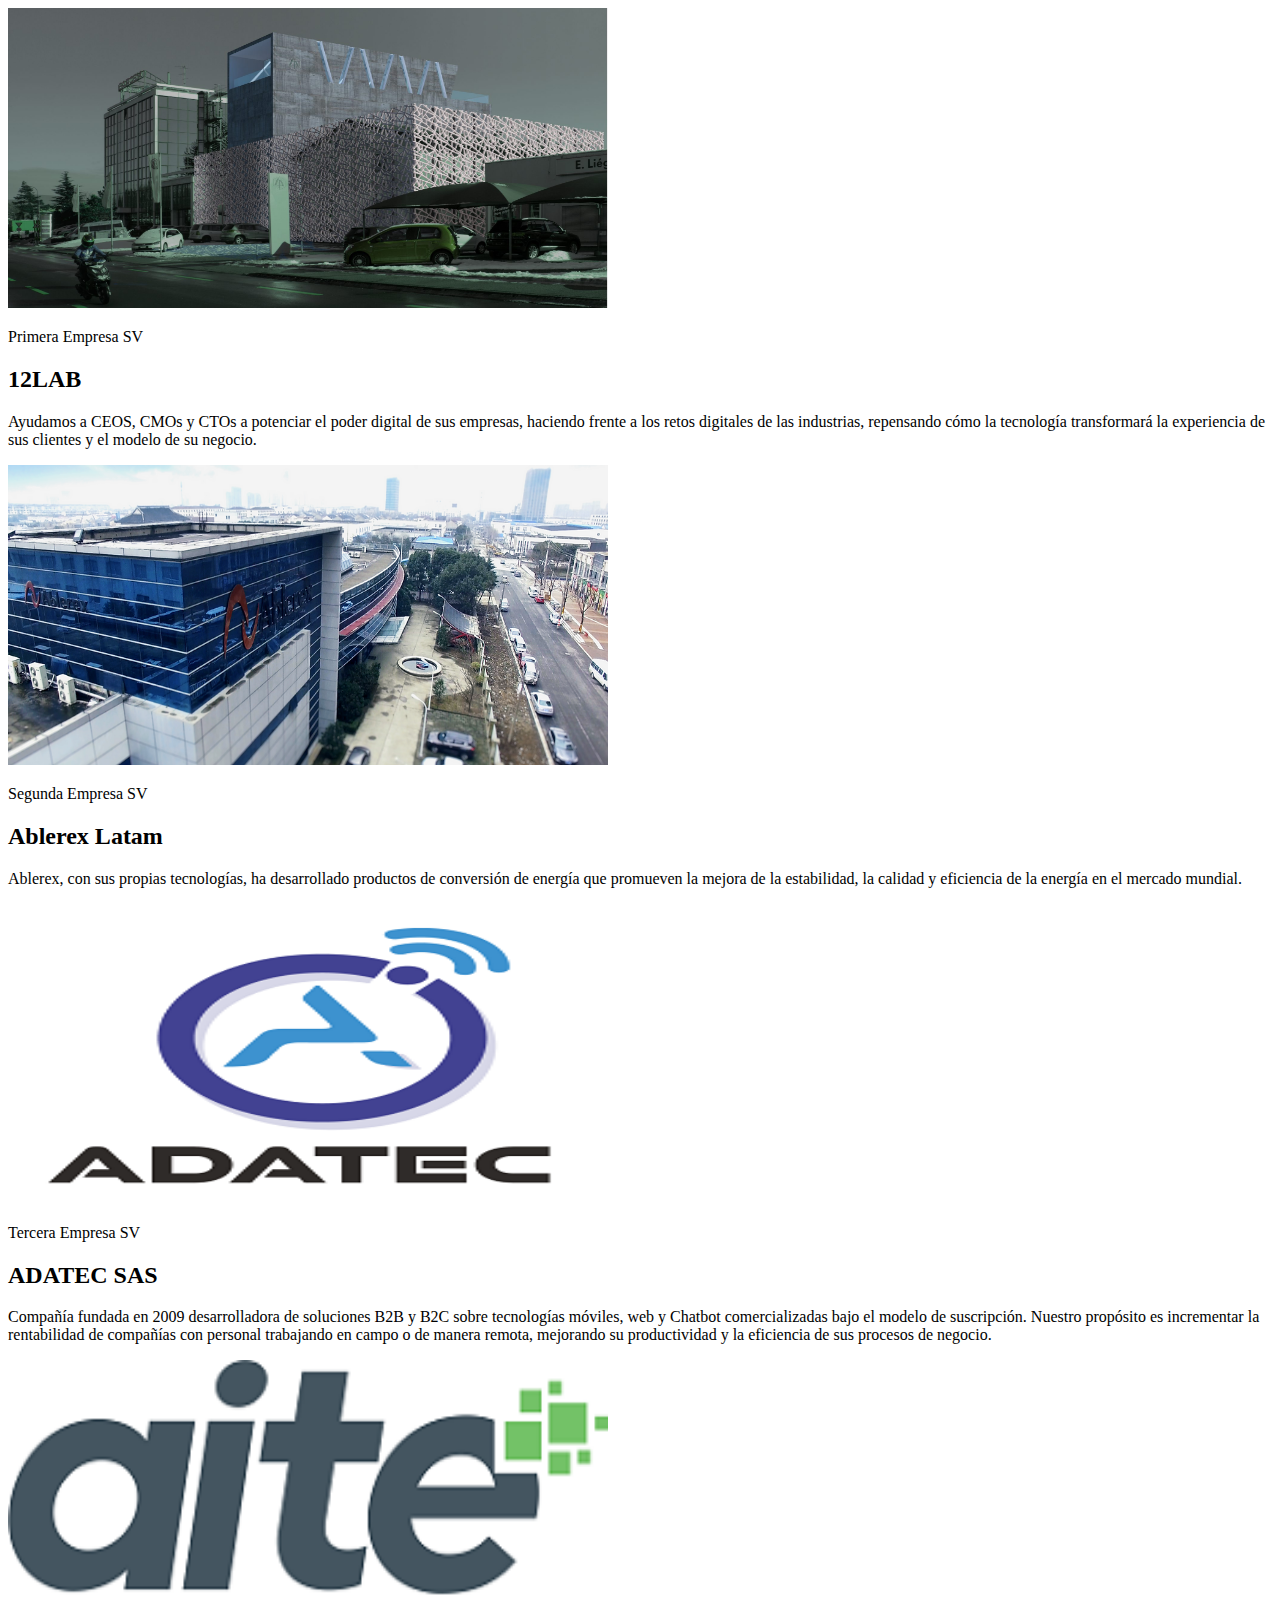
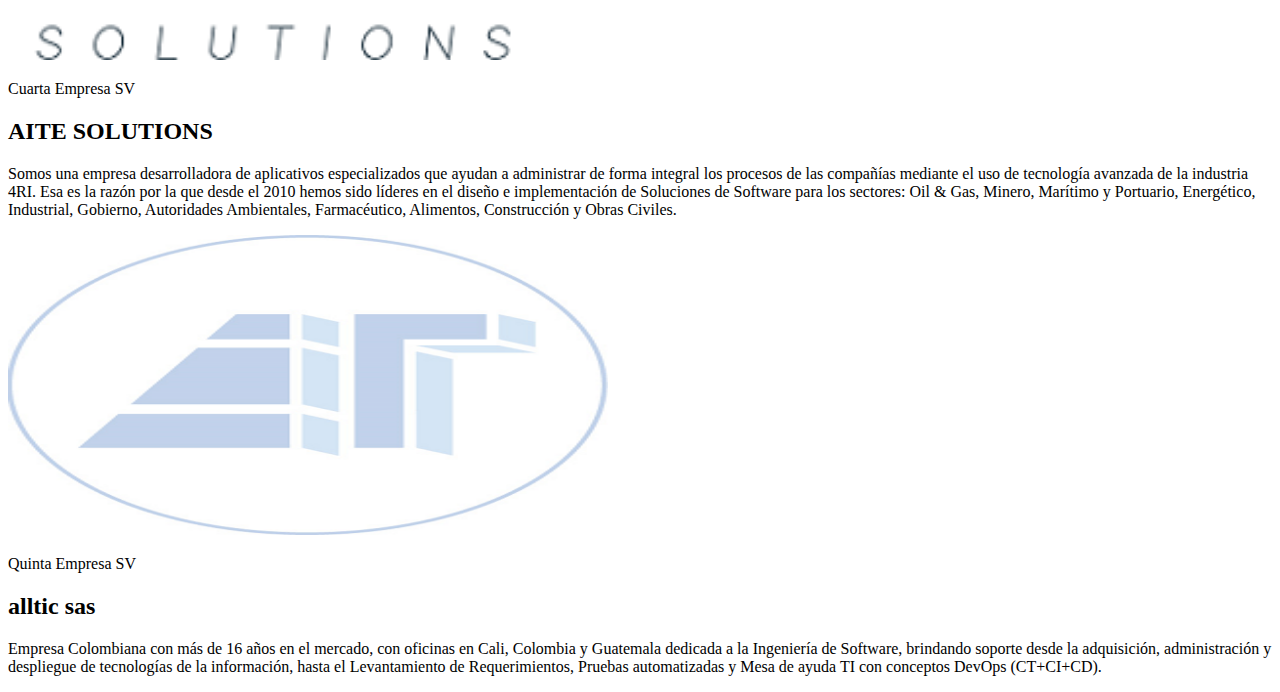
==== empresarInter.html @ 1bcc4e45 "Agregue codigo" ====
<!DOCTYPE html>
<html lang="en">
<head>
    <meta charset="UTF-8">
    <meta name="viewport" content="width=device-width, initial-scale=1.0">
    <title>Empresas Inter</title>
</head>
<body>
    <section id="one" class="wrapper style2"><div class="inner">
        <div class="grid-style">

    <div>
        <div class="box">
            <div class="image fit">
                <img src="img/12lab.jpg" alt="" width="600" height="300"></div>
            <div class="content">
                <header class="align-center"><p>Primera Empresa SV</p>
                    <h2>12LAB</h2>

                </header><p> 
                    Ayudamos a CEOS, CMOs y CTOs a potenciar el poder digital de sus empresas, haciendo frente a los retos digitales de las industrias, repensando cómo la tecnología transformará la experiencia de sus clientes y el modelo de su negocio.</p>
                <footer class="align-center">
                </footer></div>
        </div>
    </div>

    <div>
        <div class="box">
            <div class="image fit">
                <img src="img/ablerex.webp" alt="" width="600" height="300"></div>
            <div class="content">
                <header class="align-center"><p>Segunda Empresa SV</p>
                    <h2>Ablerex Latam</h2>
                </header><p> 
                    Ablerex, con sus propias tecnologías, ha desarrollado productos de conversión de energía que promueven la mejora de la estabilidad, la calidad y eficiencia de la energía en el mercado mundial.</p>
                <footer class="align-center">
                </footer></div>
        </div>
    </div>

    <div>
        <div class="box">
            <div class="image fit">
                <img src="img/adatec.png" alt="" width="600" height="300"></div>
            <div class="content">
                <header class="align-center"><p>Tercera Empresa SV</p>
                    <h2>ADATEC SAS</h2>
                </header><p> 
                    Compañía fundada en 2009 desarrolladora de soluciones B2B y B2C sobre tecnologías móviles, web y Chatbot comercializadas bajo el modelo de suscripción. Nuestro propósito es incrementar la rentabilidad de compañías con personal trabajando en campo o de manera remota, mejorando su productividad y la eficiencia de sus procesos de negocio.</p>
                <footer class="align-center">
                </footer></div>
        </div>
    </div>

    <div>
        <div class="box">
            <div class="image fit">
                <img src="img/aite.png" alt="" width="600" height="300"></div>
            <div class="content">
                <header class="align-center"><p>Cuarta Empresa SV</p>
                    <h2>AITE SOLUTIONS</h2>
                </header><p> 
                    Somos una empresa desarrolladora de aplicativos especializados que ayudan a administrar de forma integral los procesos de las compañías mediante el uso de tecnología avanzada de la industria 4RI. Esa es la razón por la que desde el 2010 hemos sido líderes en el diseño e implementación de Soluciones de Software para los sectores: Oil & Gas, Minero, Marítimo y Portuario, Energético, Industrial, Gobierno, Autoridades Ambientales, Farmacéutico, Alimentos, Construcción y Obras Civiles.</p>
                <footer class="align-center">
                </footer></div>
        </div>
    </div>

    <div>
        <div class="box">
            <div class="image fit">
                <img src="img/alltic.png" alt="" width="600" height="300"></div>
            <div class="content">
                <header class="align-center"><p>Quinta Empresa SV</p>
                    <h2>alltic sas</h2>
                </header><p> 
                    Empresa Colombiana con más de 16 años en el mercado, con oficinas en Cali, Colombia y Guatemala dedicada a la Ingeniería de Software, brindando soporte desde la adquisición, administración y despliegue de tecnologías de la información, hasta el Levantamiento de Requerimientos, Pruebas automatizadas y Mesa de ayuda TI con conceptos DevOps (CT+CI+CD).</p>
                <footer class="align-center">
                </footer></div>
        </div>
    </div>
</body>
</html>
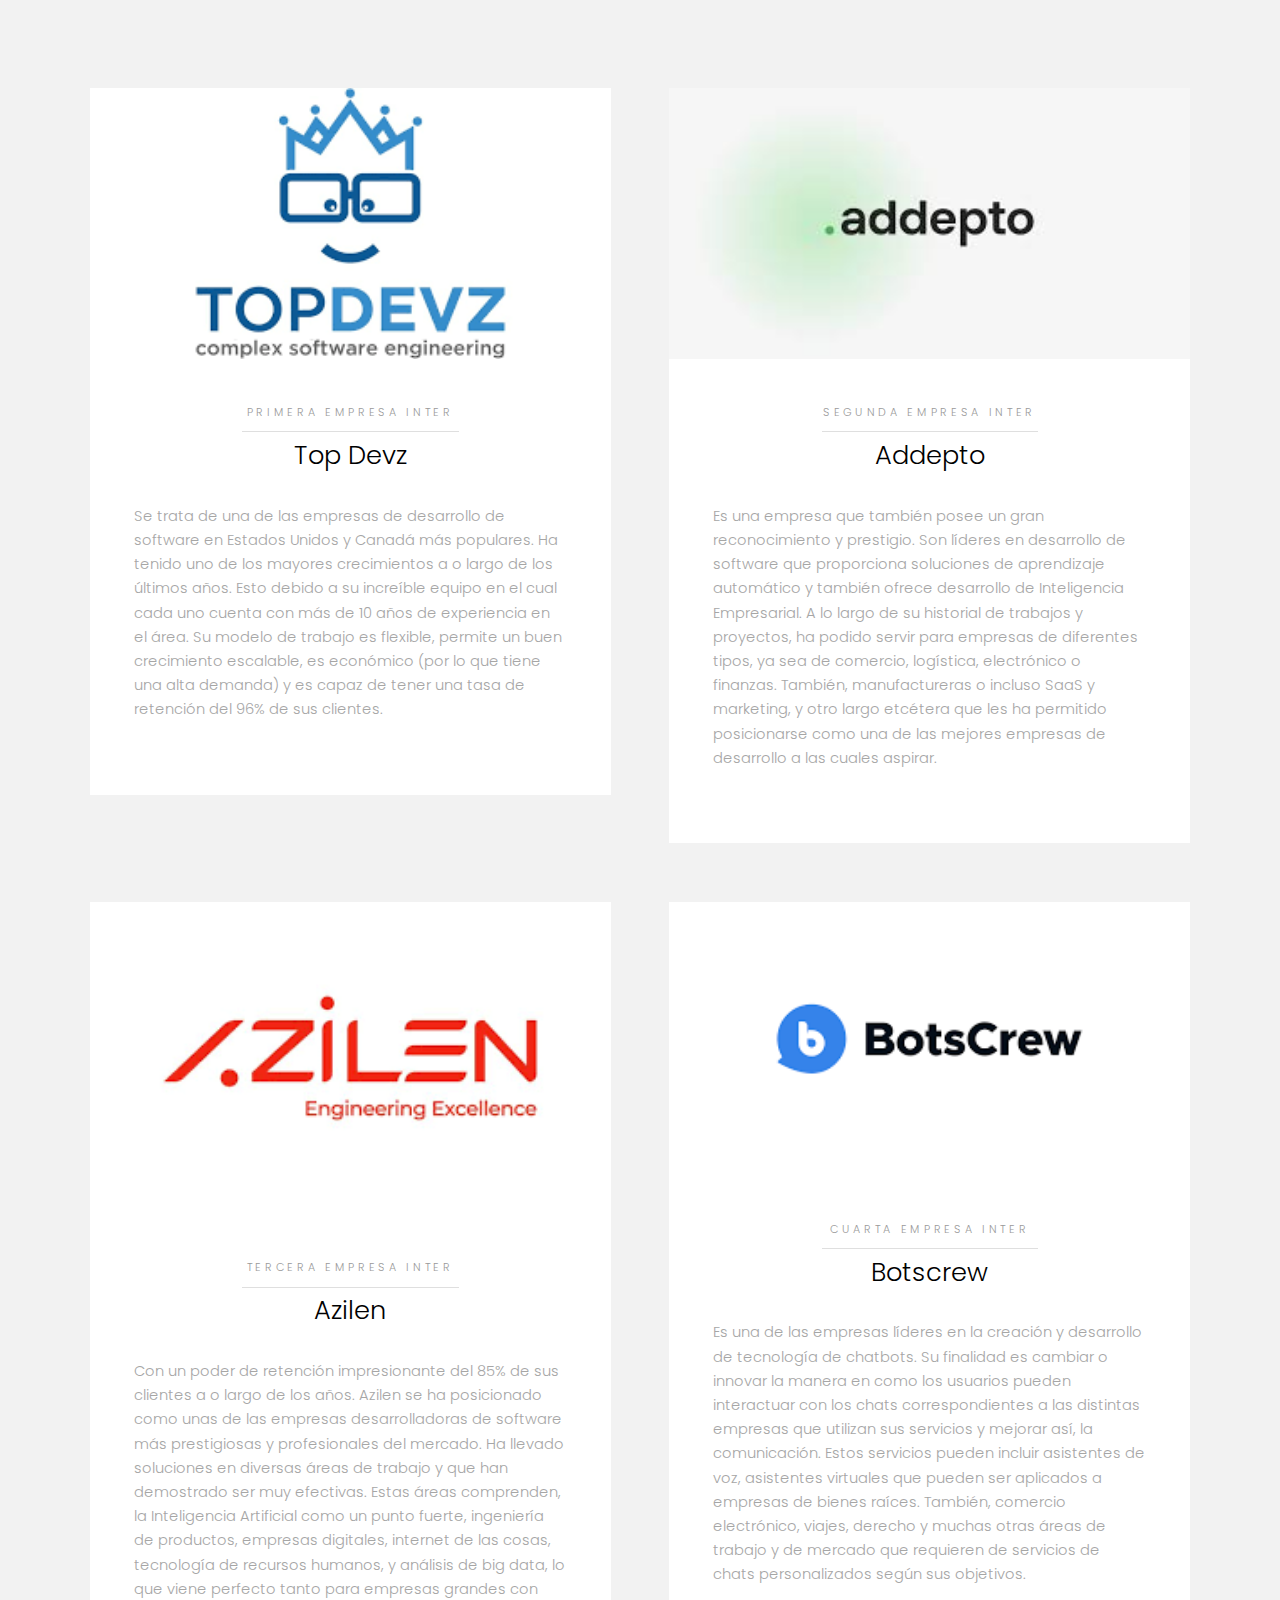
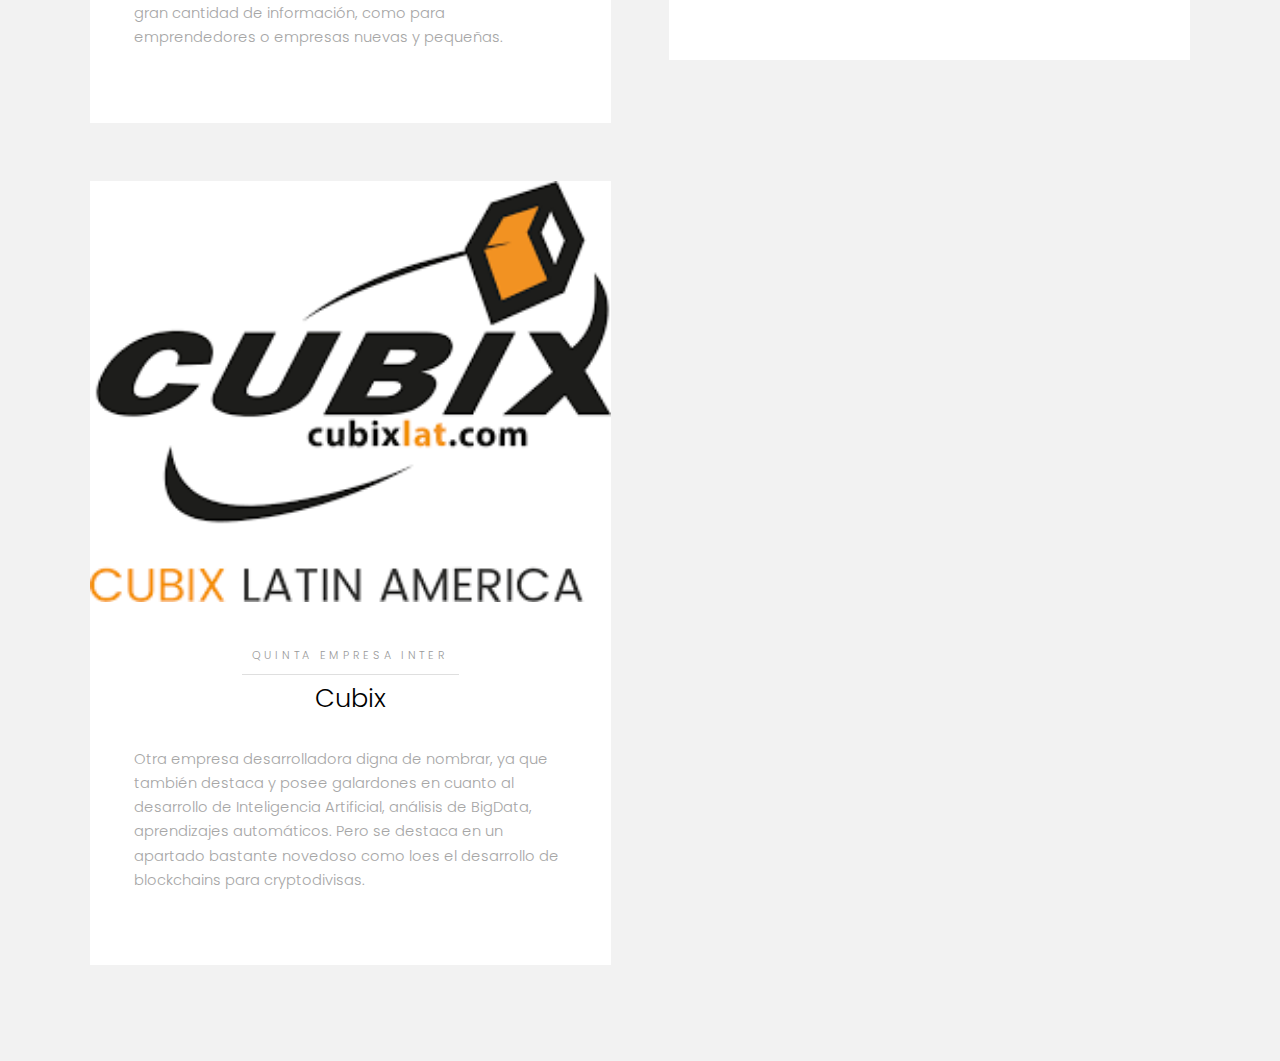
==== commit 54430194: "Agregue codigo Inter" ====
--- a/empresarInter.html
+++ b/empresarInter.html
@@ -4,6 +4,7 @@
     <meta charset="UTF-8">
     <meta name="viewport" content="width=device-width, initial-scale=1.0">
     <title>Empresas Inter</title>
+    <link rel="stylesheet" href="style.css">
 </head>
 <body>
     <section id="one" class="wrapper style2"><div class="inner">
@@ -12,13 +13,15 @@
     <div>
         <div class="box">
             <div class="image fit">
-                <img src="img/12lab.jpg" alt="" width="600" height="300"></div>
+                <img src="img/top.png" alt="" width="600" height="300"></div>
             <div class="content">
-                <header class="align-center"><p>Primera Empresa SV</p>
-                    <h2>12LAB</h2>
+                <header class="align-center"><p>Primera Empresa Inter</p>
+                    <h2>Top Devz</h2>
 
                 </header><p> 
-                    Ayudamos a CEOS, CMOs y CTOs a potenciar el poder digital de sus empresas, haciendo frente a los retos digitales de las industrias, repensando cómo la tecnología transformará la experiencia de sus clientes y el modelo de su negocio.</p>
+                    Se trata de una de las empresas de desarrollo de software en Estados Unidos y Canadá más populares. Ha tenido uno de los mayores crecimientos a o largo de los últimos años. Esto debido a su increíble equipo en el cual cada uno cuenta con más de 10 años de experiencia en el área.
+
+                    Su modelo de trabajo es flexible, permite un buen crecimiento escalable, es económico (por lo que tiene una alta demanda) y es capaz de tener una tasa de retención del 96% de sus clientes.</p>
                 <footer class="align-center">
                 </footer></div>
         </div>
@@ -27,12 +30,14 @@
     <div>
         <div class="box">
             <div class="image fit">
-                <img src="img/ablerex.webp" alt="" width="600" height="300"></div>
+                <img src="img/addepto.jfif" alt="" width="600" height="300"></div>
             <div class="content">
-                <header class="align-center"><p>Segunda Empresa SV</p>
-                    <h2>Ablerex Latam</h2>
+                <header class="align-center"><p>Segunda Empresa Inter</p>
+                    <h2>Addepto</h2>
                 </header><p> 
-                    Ablerex, con sus propias tecnologías, ha desarrollado productos de conversión de energía que promueven la mejora de la estabilidad, la calidad y eficiencia de la energía en el mercado mundial.</p>
+                    Es una empresa que también posee un gran reconocimiento y prestigio. Son líderes en desarrollo de software que proporciona soluciones de aprendizaje automático y también ofrece desarrollo de Inteligencia Empresarial.
+
+A lo largo de su historial de trabajos y proyectos, ha podido servir para empresas de diferentes tipos, ya sea de comercio, logística, electrónico o finanzas. También, manufactureras o incluso SaaS y marketing, y otro largo etcétera que les ha permitido posicionarse como una de las mejores empresas de desarrollo a las cuales aspirar.</p>
                 <footer class="align-center">
                 </footer></div>
         </div>
@@ -41,12 +46,14 @@
     <div>
         <div class="box">
             <div class="image fit">
-                <img src="img/adatec.png" alt="" width="600" height="300"></div>
+                <img src="img/azilen.png" alt="" width="600" height="300"></div>
             <div class="content">
-                <header class="align-center"><p>Tercera Empresa SV</p>
-                    <h2>ADATEC SAS</h2>
+                <header class="align-center"><p>Tercera Empresa Inter</p>
+                    <h2>Azilen</h2>
                 </header><p> 
-                    Compañía fundada en 2009 desarrolladora de soluciones B2B y B2C sobre tecnologías móviles, web y Chatbot comercializadas bajo el modelo de suscripción. Nuestro propósito es incrementar la rentabilidad de compañías con personal trabajando en campo o de manera remota, mejorando su productividad y la eficiencia de sus procesos de negocio.</p>
+                    Con un poder de retención impresionante del 85% de sus clientes a o largo de los años. Azilen se ha posicionado como unas de las empresas desarrolladoras de software más prestigiosas y profesionales del mercado. Ha llevado soluciones en diversas áreas de trabajo y que han demostrado ser muy efectivas.
+
+Estas áreas comprenden, la Inteligencia Artificial como un punto fuerte, ingeniería de productos, empresas digitales, internet de las cosas, tecnología de recursos humanos, y análisis de big data, lo que viene perfecto tanto para empresas grandes con gran cantidad de información, como para emprendedores o empresas nuevas y pequeñas.</p>
                 <footer class="align-center">
                 </footer></div>
         </div>
@@ -55,12 +62,14 @@
     <div>
         <div class="box">
             <div class="image fit">
-                <img src="img/aite.png" alt="" width="600" height="300"></div>
+                <img src="img/botscrew.png" alt="" width="600" height="300"></div>
             <div class="content">
-                <header class="align-center"><p>Cuarta Empresa SV</p>
-                    <h2>AITE SOLUTIONS</h2>
+                <header class="align-center"><p>Cuarta Empresa Inter</p>
+                    <h2>Botscrew</h2>
                 </header><p> 
-                    Somos una empresa desarrolladora de aplicativos especializados que ayudan a administrar de forma integral los procesos de las compañías mediante el uso de tecnología avanzada de la industria 4RI. Esa es la razón por la que desde el 2010 hemos sido líderes en el diseño e implementación de Soluciones de Software para los sectores: Oil & Gas, Minero, Marítimo y Portuario, Energético, Industrial, Gobierno, Autoridades Ambientales, Farmacéutico, Alimentos, Construcción y Obras Civiles.</p>
+                    Es una de las empresas líderes en la creación y desarrollo de tecnología de chatbots. Su finalidad es cambiar o innovar la manera en como los usuarios pueden interactuar con los chats correspondientes a las distintas empresas que utilizan sus servicios y mejorar así, la comunicación.
+
+Estos servicios pueden incluir asistentes de voz, asistentes virtuales que pueden ser aplicados a empresas de bienes raíces. También, comercio electrónico, viajes, derecho y muchas otras áreas de trabajo y de mercado que requieren de servicios de chats personalizados según sus objetivos. </p>
                 <footer class="align-center">
                 </footer></div>
         </div>
@@ -69,12 +78,12 @@
     <div>
         <div class="box">
             <div class="image fit">
-                <img src="img/alltic.png" alt="" width="600" height="300"></div>
+                <img src="img/cubix.png" alt="" width="600" height="300"></div>
             <div class="content">
-                <header class="align-center"><p>Quinta Empresa SV</p>
-                    <h2>alltic sas</h2>
+                <header class="align-center"><p>Quinta Empresa Inter</p>
+                    <h2>Cubix</h2>
                 </header><p> 
-                    Empresa Colombiana con más de 16 años en el mercado, con oficinas en Cali, Colombia y Guatemala dedicada a la Ingeniería de Software, brindando soporte desde la adquisición, administración y despliegue de tecnologías de la información, hasta el Levantamiento de Requerimientos, Pruebas automatizadas y Mesa de ayuda TI con conceptos DevOps (CT+CI+CD).</p>
+                    Otra empresa desarrolladora digna de nombrar, ya que también destaca y posee galardones en cuanto al desarrollo de Inteligencia Artificial, análisis de BigData, aprendizajes automáticos. Pero se destaca en un apartado bastante novedoso como loes el desarrollo de blockchains para cryptodivisas. </p>
                 <footer class="align-center">
                 </footer></div>
         </div>
--- a/style.css
+++ b/style.css
@@ -0,0 +1,4335 @@
+@charset "UTF-8";
+@import url(font-awesome.min.css);
+@import url("https://fonts.googleapis.com/css?family=Poppins:300,400,500,600,700");
+
+/*
+	Hielo by TEMPLATED
+	templated.co @templatedco
+	Released for free under the Creative Commons Attribution 3.0 license (templated.co/license)
+*/
+
+/* Reset */
+
+	html, body, div, span, applet, object, iframe, h1, h2, h3, h4, h5, h6, p, blockquote, pre, a, abbr, acronym, address, big, cite, code, del, dfn, em, img, ins, kbd, q, s, samp, small, strike, strong, sub, sup, tt, var, b, u, i, center, dl, dt, dd, ol, ul, li, fieldset, form, label, legend, table, caption, tbody, tfoot, thead, tr, th, td, article, aside, canvas, details, embed, figure, figcaption, footer, header, hgroup, menu, nav, output, ruby, section, summary, time, mark, audio, video {
+		margin: 0;
+		padding: 0;
+		border: 0;
+		font-size: 100%;
+		font: inherit;
+		vertical-align: baseline;
+	}
+.image.fit img {
+	width: 100%;
+	height: auto;
+}
+	article, aside, details, figcaption, figure, footer, header, hgroup, menu, nav, section {
+		display: block;
+	}
+
+	body {
+		line-height: 1;
+	}
+
+	ol, ul {
+		list-style: none;
+	}
+
+	blockquote, q {
+		quotes: none;
+	}
+
+	blockquote:before, blockquote:after, q:before, q:after {
+		content: '';
+		content: none;
+	}
+
+	table {
+		border-collapse: collapse;
+		border-spacing: 0;
+	}
+
+	body {
+		-webkit-text-size-adjust: none;
+	}
+
+/* Box Model */
+
+	*, *:before, *:after {
+		-moz-box-sizing: border-box;
+		-webkit-box-sizing: border-box;
+		box-sizing: border-box;
+	}
+
+/* Containers */
+
+	.container {
+		margin-left: auto;
+		margin-right: auto;
+	}
+
+	.container.\31 25\25 {
+		width: 100%;
+		max-width: 100rem;
+		min-width: 80rem;
+	}
+
+	.container.\37 5\25 {
+		width: 60rem;
+	}
+
+	.container.\35 0\25 {
+		width: 40rem;
+	}
+
+	.container.\32 5\25 {
+		width: 20rem;
+	}
+
+	.container {
+		width: 80rem;
+	}
+
+	@media screen and (max-width: 1680px) {
+
+		.container.\31 25\25 {
+			width: 100%;
+			max-width: 100rem;
+			min-width: 80rem;
+		}
+
+		.container.\37 5\25 {
+			width: 60rem;
+		}
+
+		.container.\35 0\25 {
+			width: 40rem;
+		}
+
+		.container.\32 5\25 {
+			width: 20rem;
+		}
+
+		.container {
+			width: 80rem;
+		}
+
+	}
+
+	@media screen and (max-width: 1280px) {
+
+		.container.\31 25\25 {
+			width: 100%;
+			max-width: 81.25rem;
+			min-width: 65rem;
+		}
+
+		.container.\37 5\25 {
+			width: 48.75rem;
+		}
+
+		.container.\35 0\25 {
+			width: 32.5rem;
+		}
+
+		.container.\32 5\25 {
+			width: 16.25rem;
+		}
+
+		.container {
+			width: 65rem;
+		}
+
+	}
+
+	@media screen and (max-width: 980px) {
+
+		.container.\31 25\25 {
+			width: 100%;
+			max-width: 112.5%;
+			min-width: 90%;
+		}
+
+		.container.\37 5\25 {
+			width: 67.5%;
+		}
+
+		.container.\35 0\25 {
+			width: 45%;
+		}
+
+		.container.\32 5\25 {
+			width: 22.5%;
+		}
+
+		.container {
+			width: 90%;
+		}
+
+	}
+
+	@media screen and (max-width: 736px) {
+
+		.container.\31 25\25 {
+			width: 100%;
+			max-width: 112.5%;
+			min-width: 90%;
+		}
+
+		.container.\37 5\25 {
+			width: 67.5%;
+		}
+
+		.container.\35 0\25 {
+			width: 45%;
+		}
+
+		.container.\32 5\25 {
+			width: 22.5%;
+		}
+
+		.container {
+			width: 90% !important;
+		}
+
+	}
+
+	@media screen and (max-width: 480px) {
+
+		.container.\31 25\25 {
+			width: 100%;
+			max-width: 112.5%;
+			min-width: 90%;
+		}
+
+		.container.\37 5\25 {
+			width: 67.5%;
+		}
+
+		.container.\35 0\25 {
+			width: 45%;
+		}
+
+		.container.\32 5\25 {
+			width: 22.5%;
+		}
+
+		.container {
+			width: 90% !important;
+		}
+
+	}
+
+/* Grid */
+
+	.row {
+		border-bottom: solid 1px transparent;
+		-moz-box-sizing: border-box;
+		-webkit-box-sizing: border-box;
+		box-sizing: border-box;
+	}
+
+	.row > * {
+		float: left;
+		-moz-box-sizing: border-box;
+		-webkit-box-sizing: border-box;
+		box-sizing: border-box;
+	}
+
+	.row:after, .row:before {
+		content: '';
+		display: block;
+		clear: both;
+		height: 0;
+	}
+
+	.row.uniform > * > :first-child {
+		margin-top: 0;
+	}
+
+	.row.uniform > * > :last-child {
+		margin-bottom: 0;
+	}
+
+	.row.\30 \25 > * {
+		padding: 0 0 0 0rem;
+	}
+
+	.row.\30 \25 {
+		margin: 0 0 -1px 0rem;
+	}
+
+	.row.uniform.\30 \25 > * {
+		padding: 0rem 0 0 0rem;
+	}
+
+	.row.uniform.\30 \25 {
+		margin: 0rem 0 -1px 0rem;
+	}
+
+	.row > * {
+		padding: 0 0 0 2rem;
+	}
+
+	.row {
+		margin: 0 0 -1px -2rem;
+	}
+
+	.row.uniform > * {
+		padding: 2rem 0 0 2rem;
+	}
+
+	.row.uniform {
+		margin: -2rem 0 -1px -2rem;
+	}
+
+	.row.\32 00\25 > * {
+		padding: 0 0 0 4rem;
+	}
+
+	.row.\32 00\25 {
+		margin: 0 0 -1px -4rem;
+	}
+
+	.row.uniform.\32 00\25 > * {
+		padding: 4rem 0 0 4rem;
+	}
+
+	.row.uniform.\32 00\25 {
+		margin: -4rem 0 -1px -4rem;
+	}
+
+	.row.\31 50\25 > * {
+		padding: 0 0 0 3rem;
+	}
+
+	.row.\31 50\25 {
+		margin: 0 0 -1px -3rem;
+	}
+
+	.row.uniform.\31 50\25 > * {
+		padding: 3rem 0 0 3rem;
+	}
+
+	.row.uniform.\31 50\25 {
+		margin: -3rem 0 -1px -3rem;
+	}
+
+	.row.\35 0\25 > * {
+		padding: 0 0 0 1rem;
+	}
+
+	.row.\35 0\25 {
+		margin: 0 0 -1px -1rem;
+	}
+
+	.row.uniform.\35 0\25 > * {
+		padding: 1rem 0 0 1rem;
+	}
+
+	.row.uniform.\35 0\25 {
+		margin: -1rem 0 -1px -1rem;
+	}
+
+	.row.\32 5\25 > * {
+		padding: 0 0 0 0.5rem;
+	}
+
+	.row.\32 5\25 {
+		margin: 0 0 -1px -0.5rem;
+	}
+
+	.row.uniform.\32 5\25 > * {
+		padding: 0.5rem 0 0 0.5rem;
+	}
+
+	.row.uniform.\32 5\25 {
+		margin: -0.5rem 0 -1px -0.5rem;
+	}
+
+	.\31 2u, .\31 2u\24 {
+		width: 100%;
+		clear: none;
+		margin-left: 0;
+	}
+
+	.\31 1u, .\31 1u\24 {
+		width: 91.6666666667%;
+		clear: none;
+		margin-left: 0;
+	}
+
+	.\31 0u, .\31 0u\24 {
+		width: 83.3333333333%;
+		clear: none;
+		margin-left: 0;
+	}
+
+	.\39 u, .\39 u\24 {
+		width: 75%;
+		clear: none;
+		margin-left: 0;
+	}
+
+	.\38 u, .\38 u\24 {
+		width: 66.6666666667%;
+		clear: none;
+		margin-left: 0;
+	}
+
+	.\37 u, .\37 u\24 {
+		width: 58.3333333333%;
+		clear: none;
+		margin-left: 0;
+	}
+
+	.\36 u, .\36 u\24 {
+		width: 50%;
+		clear: none;
+		margin-left: 0;
+	}
+
+	.\35 u, .\35 u\24 {
+		width: 41.6666666667%;
+		clear: none;
+		margin-left: 0;
+	}
+
+	.\34 u, .\34 u\24 {
+		width: 33.3333333333%;
+		clear: none;
+		margin-left: 0;
+	}
+
+	.\33 u, .\33 u\24 {
+		width: 25%;
+		clear: none;
+		margin-left: 0;
+	}
+
+	.\32 u, .\32 u\24 {
+		width: 16.6666666667%;
+		clear: none;
+		margin-left: 0;
+	}
+
+	.\31 u, .\31 u\24 {
+		width: 8.3333333333%;
+		clear: none;
+		margin-left: 0;
+	}
+
+	.\31 2u\24 + *,
+	.\31 1u\24 + *,
+	.\31 0u\24 + *,
+	.\39 u\24 + *,
+	.\38 u\24 + *,
+	.\37 u\24 + *,
+	.\36 u\24 + *,
+	.\35 u\24 + *,
+	.\34 u\24 + *,
+	.\33 u\24 + *,
+	.\32 u\24 + *,
+	.\31 u\24 + * {
+		clear: left;
+	}
+
+	.\-11u {
+		margin-left: 91.66667%;
+	}
+
+	.\-10u {
+		margin-left: 83.33333%;
+	}
+
+	.\-9u {
+		margin-left: 75%;
+	}
+
+	.\-8u {
+		margin-left: 66.66667%;
+	}
+
+	.\-7u {
+		margin-left: 58.33333%;
+	}
+
+	.\-6u {
+		margin-left: 50%;
+	}
+
+	.\-5u {
+		margin-left: 41.66667%;
+	}
+
+	.\-4u {
+		margin-left: 33.33333%;
+	}
+
+	.\-3u {
+		margin-left: 25%;
+	}
+
+	.\-2u {
+		margin-left: 16.66667%;
+	}
+
+	.\-1u {
+		margin-left: 8.33333%;
+	}
+
+	@media screen and (max-width: 1680px) {
+
+		.row > * {
+			padding: 0 0 0 2rem;
+		}
+
+		.row {
+			margin: 0 0 -1px -2rem;
+		}
+
+		.row.uniform > * {
+			padding: 2rem 0 0 2rem;
+		}
+
+		.row.uniform {
+			margin: -2rem 0 -1px -2rem;
+		}
+
+		.row.\32 00\25 > * {
+			padding: 0 0 0 4rem;
+		}
+
+		.row.\32 00\25 {
+			margin: 0 0 -1px -4rem;
+		}
+
+		.row.uniform.\32 00\25 > * {
+			padding: 4rem 0 0 4rem;
+		}
+
+		.row.uniform.\32 00\25 {
+			margin: -4rem 0 -1px -4rem;
+		}
+
+		.row.\31 50\25 > * {
+			padding: 0 0 0 3rem;
+		}
+
+		.row.\31 50\25 {
+			margin: 0 0 -1px -3rem;
+		}
+
+		.row.uniform.\31 50\25 > * {
+			padding: 3rem 0 0 3rem;
+		}
+
+		.row.uniform.\31 50\25 {
+			margin: -3rem 0 -1px -3rem;
+		}
+
+		.row.\35 0\25 > * {
+			padding: 0 0 0 1rem;
+		}
+
+		.row.\35 0\25 {
+			margin: 0 0 -1px -1rem;
+		}
+
+		.row.uniform.\35 0\25 > * {
+			padding: 1rem 0 0 1rem;
+		}
+
+		.row.uniform.\35 0\25 {
+			margin: -1rem 0 -1px -1rem;
+		}
+
+		.row.\32 5\25 > * {
+			padding: 0 0 0 0.5rem;
+		}
+
+		.row.\32 5\25 {
+			margin: 0 0 -1px -0.5rem;
+		}
+
+		.row.uniform.\32 5\25 > * {
+			padding: 0.5rem 0 0 0.5rem;
+		}
+
+		.row.uniform.\32 5\25 {
+			margin: -0.5rem 0 -1px -0.5rem;
+		}
+
+		.\31 2u\28xlarge\29, .\31 2u\24\28xlarge\29 {
+			width: 100%;
+			clear: none;
+			margin-left: 0;
+		}
+
+		.\31 1u\28xlarge\29, .\31 1u\24\28xlarge\29 {
+			width: 91.6666666667%;
+			clear: none;
+			margin-left: 0;
+		}
+
+		.\31 0u\28xlarge\29, .\31 0u\24\28xlarge\29 {
+			width: 83.3333333333%;
+			clear: none;
+			margin-left: 0;
+		}
+
+		.\39 u\28xlarge\29, .\39 u\24\28xlarge\29 {
+			width: 75%;
+			clear: none;
+			margin-left: 0;
+		}
+
+		.\38 u\28xlarge\29, .\38 u\24\28xlarge\29 {
+			width: 66.6666666667%;
+			clear: none;
+			margin-left: 0;
+		}
+
+		.\37 u\28xlarge\29, .\37 u\24\28xlarge\29 {
+			width: 58.3333333333%;
+			clear: none;
+			margin-left: 0;
+		}
+
+		.\36 u\28xlarge\29, .\36 u\24\28xlarge\29 {
+			width: 50%;
+			clear: none;
+			margin-left: 0;
+		}
+
+		.\35 u\28xlarge\29, .\35 u\24\28xlarge\29 {
+			width: 41.6666666667%;
+			clear: none;
+			margin-left: 0;
+		}
+
+		.\34 u\28xlarge\29, .\34 u\24\28xlarge\29 {
+			width: 33.3333333333%;
+			clear: none;
+			margin-left: 0;
+		}
+
+		.\33 u\28xlarge\29, .\33 u\24\28xlarge\29 {
+			width: 25%;
+			clear: none;
+			margin-left: 0;
+		}
+
+		.\32 u\28xlarge\29, .\32 u\24\28xlarge\29 {
+			width: 16.6666666667%;
+			clear: none;
+			margin-left: 0;
+		}
+
+		.\31 u\28xlarge\29, .\31 u\24\28xlarge\29 {
+			width: 8.3333333333%;
+			clear: none;
+			margin-left: 0;
+		}
+
+		.\31 2u\24\28xlarge\29 + *,
+		.\31 1u\24\28xlarge\29 + *,
+		.\31 0u\24\28xlarge\29 + *,
+		.\39 u\24\28xlarge\29 + *,
+		.\38 u\24\28xlarge\29 + *,
+		.\37 u\24\28xlarge\29 + *,
+		.\36 u\24\28xlarge\29 + *,
+		.\35 u\24\28xlarge\29 + *,
+		.\34 u\24\28xlarge\29 + *,
+		.\33 u\24\28xlarge\29 + *,
+		.\32 u\24\28xlarge\29 + *,
+		.\31 u\24\28xlarge\29 + * {
+			clear: left;
+		}
+
+		.\-11u\28xlarge\29 {
+			margin-left: 91.66667%;
+		}
+
+		.\-10u\28xlarge\29 {
+			margin-left: 83.33333%;
+		}
+
+		.\-9u\28xlarge\29 {
+			margin-left: 75%;
+		}
+
+		.\-8u\28xlarge\29 {
+			margin-left: 66.66667%;
+		}
+
+		.\-7u\28xlarge\29 {
+			margin-left: 58.33333%;
+		}
+
+		.\-6u\28xlarge\29 {
+			margin-left: 50%;
+		}
+
+		.\-5u\28xlarge\29 {
+			margin-left: 41.66667%;
+		}
+
+		.\-4u\28xlarge\29 {
+			margin-left: 33.33333%;
+		}
+
+		.\-3u\28xlarge\29 {
+			margin-left: 25%;
+		}
+
+		.\-2u\28xlarge\29 {
+			margin-left: 16.66667%;
+		}
+
+		.\-1u\28xlarge\29 {
+			margin-left: 8.33333%;
+		}
+
+	}
+
+	@media screen and (max-width: 1280px) {
+
+		.row > * {
+			padding: 0 0 0 1.5rem;
+		}
+
+		.row {
+			margin: 0 0 -1px -1.5rem;
+		}
+
+		.row.uniform > * {
+			padding: 1.5rem 0 0 1.5rem;
+		}
+
+		.row.uniform {
+			margin: -1.5rem 0 -1px -1.5rem;
+		}
+
+		.row.\32 00\25 > * {
+			padding: 0 0 0 3rem;
+		}
+
+		.row.\32 00\25 {
+			margin: 0 0 -1px -3rem;
+		}
+
+		.row.uniform.\32 00\25 > * {
+			padding: 3rem 0 0 3rem;
+		}
+
+		.row.uniform.\32 00\25 {
+			margin: -3rem 0 -1px -3rem;
+		}
+
+		.row.\31 50\25 > * {
+			padding: 0 0 0 2.25rem;
+		}
+
+		.row.\31 50\25 {
+			margin: 0 0 -1px -2.25rem;
+		}
+
+		.row.uniform.\31 50\25 > * {
+			padding: 2.25rem 0 0 2.25rem;
+		}
+
+		.row.uniform.\31 50\25 {
+			margin: -2.25rem 0 -1px -2.25rem;
+		}
+
+		.row.\35 0\25 > * {
+			padding: 0 0 0 0.75rem;
+		}
+
+		.row.\35 0\25 {
+			margin: 0 0 -1px -0.75rem;
+		}
+
+		.row.uniform.\35 0\25 > * {
+			padding: 0.75rem 0 0 0.75rem;
+		}
+
+		.row.uniform.\35 0\25 {
+			margin: -0.75rem 0 -1px -0.75rem;
+		}
+
+		.row.\32 5\25 > * {
+			padding: 0 0 0 0.375rem;
+		}
+
+		.row.\32 5\25 {
+			margin: 0 0 -1px -0.375rem;
+		}
+
+		.row.uniform.\32 5\25 > * {
+			padding: 0.375rem 0 0 0.375rem;
+		}
+
+		.row.uniform.\32 5\25 {
+			margin: -0.375rem 0 -1px -0.375rem;
+		}
+
+		.\31 2u\28large\29, .\31 2u\24\28large\29 {
+			width: 100%;
+			clear: none;
+			margin-left: 0;
+		}
+
+		.\31 1u\28large\29, .\31 1u\24\28large\29 {
+			width: 91.6666666667%;
+			clear: none;
+			margin-left: 0;
+		}
+
+		.\31 0u\28large\29, .\31 0u\24\28large\29 {
+			width: 83.3333333333%;
+			clear: none;
+			margin-left: 0;
+		}
+
+		.\39 u\28large\29, .\39 u\24\28large\29 {
+			width: 75%;
+			clear: none;
+			margin-left: 0;
+		}
+
+		.\38 u\28large\29, .\38 u\24\28large\29 {
+			width: 66.6666666667%;
+			clear: none;
+			margin-left: 0;
+		}
+
+		.\37 u\28large\29, .\37 u\24\28large\29 {
+			width: 58.3333333333%;
+			clear: none;
+			margin-left: 0;
+		}
+
+		.\36 u\28large\29, .\36 u\24\28large\29 {
+			width: 50%;
+			clear: none;
+			margin-left: 0;
+		}
+
+		.\35 u\28large\29, .\35 u\24\28large\29 {
+			width: 41.6666666667%;
+			clear: none;
+			margin-left: 0;
+		}
+
+		.\34 u\28large\29, .\34 u\24\28large\29 {
+			width: 33.3333333333%;
+			clear: none;
+			margin-left: 0;
+		}
+
+		.\33 u\28large\29, .\33 u\24\28large\29 {
+			width: 25%;
+			clear: none;
+			margin-left: 0;
+		}
+
+		.\32 u\28large\29, .\32 u\24\28large\29 {
+			width: 16.6666666667%;
+			clear: none;
+			margin-left: 0;
+		}
+
+		.\31 u\28large\29, .\31 u\24\28large\29 {
+			width: 8.3333333333%;
+			clear: none;
+			margin-left: 0;
+		}
+
+		.\31 2u\24\28large\29 + *,
+		.\31 1u\24\28large\29 + *,
+		.\31 0u\24\28large\29 + *,
+		.\39 u\24\28large\29 + *,
+		.\38 u\24\28large\29 + *,
+		.\37 u\24\28large\29 + *,
+		.\36 u\24\28large\29 + *,
+		.\35 u\24\28large\29 + *,
+		.\34 u\24\28large\29 + *,
+		.\33 u\24\28large\29 + *,
+		.\32 u\24\28large\29 + *,
+		.\31 u\24\28large\29 + * {
+			clear: left;
+		}
+
+		.\-11u\28large\29 {
+			margin-left: 91.66667%;
+		}
+
+		.\-10u\28large\29 {
+			margin-left: 83.33333%;
+		}
+
+		.\-9u\28large\29 {
+			margin-left: 75%;
+		}
+
+		.\-8u\28large\29 {
+			margin-left: 66.66667%;
+		}
+
+		.\-7u\28large\29 {
+			margin-left: 58.33333%;
+		}
+
+		.\-6u\28large\29 {
+			margin-left: 50%;
+		}
+
+		.\-5u\28large\29 {
+			margin-left: 41.66667%;
+		}
+
+		.\-4u\28large\29 {
+			margin-left: 33.33333%;
+		}
+
+		.\-3u\28large\29 {
+			margin-left: 25%;
+		}
+
+		.\-2u\28large\29 {
+			margin-left: 16.66667%;
+		}
+
+		.\-1u\28large\29 {
+			margin-left: 8.33333%;
+		}
+
+	}
+
+	@media screen and (max-width: 980px) {
+
+		.row > * {
+			padding: 0 0 0 1.5rem;
+		}
+
+		.row {
+			margin: 0 0 -1px -1.5rem;
+		}
+
+		.row.uniform > * {
+			padding: 1.5rem 0 0 1.5rem;
+		}
+
+		.row.uniform {
+			margin: -1.5rem 0 -1px -1.5rem;
+		}
+
+		.row.\32 00\25 > * {
+			padding: 0 0 0 3rem;
+		}
+
+		.row.\32 00\25 {
+			margin: 0 0 -1px -3rem;
+		}
+
+		.row.uniform.\32 00\25 > * {
+			padding: 3rem 0 0 3rem;
+		}
+
+		.row.uniform.\32 00\25 {
+			margin: -3rem 0 -1px -3rem;
+		}
+
+		.row.\31 50\25 > * {
+			padding: 0 0 0 2.25rem;
+		}
+
+		.row.\31 50\25 {
+			margin: 0 0 -1px -2.25rem;
+		}
+
+		.row.uniform.\31 50\25 > * {
+			padding: 2.25rem 0 0 2.25rem;
+		}
+
+		.row.uniform.\31 50\25 {
+			margin: -2.25rem 0 -1px -2.25rem;
+		}
+
+		.row.\35 0\25 > * {
+			padding: 0 0 0 0.75rem;
+		}
+
+		.row.\35 0\25 {
+			margin: 0 0 -1px -0.75rem;
+		}
+
+		.row.uniform.\35 0\25 > * {
+			padding: 0.75rem 0 0 0.75rem;
+		}
+
+		.row.uniform.\35 0\25 {
+			margin: -0.75rem 0 -1px -0.75rem;
+		}
+
+		.row.\32 5\25 > * {
+			padding: 0 0 0 0.375rem;
+		}
+
+		.row.\32 5\25 {
+			margin: 0 0 -1px -0.375rem;
+		}
+
+		.row.uniform.\32 5\25 > * {
+			padding: 0.375rem 0 0 0.375rem;
+		}
+
+		.row.uniform.\32 5\25 {
+			margin: -0.375rem 0 -1px -0.375rem;
+		}
+
+		.\31 2u\28medium\29, .\31 2u\24\28medium\29 {
+			width: 100%;
+			clear: none;
+			margin-left: 0;
+		}
+
+		.\31 1u\28medium\29, .\31 1u\24\28medium\29 {
+			width: 91.6666666667%;
+			clear: none;
+			margin-left: 0;
+		}
+
+		.\31 0u\28medium\29, .\31 0u\24\28medium\29 {
+			width: 83.3333333333%;
+			clear: none;
+			margin-left: 0;
+		}
+
+		.\39 u\28medium\29, .\39 u\24\28medium\29 {
+			width: 75%;
+			clear: none;
+			margin-left: 0;
+		}
+
+		.\38 u\28medium\29, .\38 u\24\28medium\29 {
+			width: 66.6666666667%;
+			clear: none;
+			margin-left: 0;
+		}
+
+		.\37 u\28medium\29, .\37 u\24\28medium\29 {
+			width: 58.3333333333%;
+			clear: none;
+			margin-left: 0;
+		}
+
+		.\36 u\28medium\29, .\36 u\24\28medium\29 {
+			width: 50%;
+			clear: none;
+			margin-left: 0;
+		}
+
+		.\35 u\28medium\29, .\35 u\24\28medium\29 {
+			width: 41.6666666667%;
+			clear: none;
+			margin-left: 0;
+		}
+
+		.\34 u\28medium\29, .\34 u\24\28medium\29 {
+			width: 33.3333333333%;
+			clear: none;
+			margin-left: 0;
+		}
+
+		.\33 u\28medium\29, .\33 u\24\28medium\29 {
+			width: 25%;
+			clear: none;
+			margin-left: 0;
+		}
+
+		.\32 u\28medium\29, .\32 u\24\28medium\29 {
+			width: 16.6666666667%;
+			clear: none;
+			margin-left: 0;
+		}
+
+		.\31 u\28medium\29, .\31 u\24\28medium\29 {
+			width: 8.3333333333%;
+			clear: none;
+			margin-left: 0;
+		}
+
+		.\31 2u\24\28medium\29 + *,
+		.\31 1u\24\28medium\29 + *,
+		.\31 0u\24\28medium\29 + *,
+		.\39 u\24\28medium\29 + *,
+		.\38 u\24\28medium\29 + *,
+		.\37 u\24\28medium\29 + *,
+		.\36 u\24\28medium\29 + *,
+		.\35 u\24\28medium\29 + *,
+		.\34 u\24\28medium\29 + *,
+		.\33 u\24\28medium\29 + *,
+		.\32 u\24\28medium\29 + *,
+		.\31 u\24\28medium\29 + * {
+			clear: left;
+		}
+
+		.\-11u\28medium\29 {
+			margin-left: 91.66667%;
+		}
+
+		.\-10u\28medium\29 {
+			margin-left: 83.33333%;
+		}
+
+		.\-9u\28medium\29 {
+			margin-left: 75%;
+		}
+
+		.\-8u\28medium\29 {
+			margin-left: 66.66667%;
+		}
+
+		.\-7u\28medium\29 {
+			margin-left: 58.33333%;
+		}
+
+		.\-6u\28medium\29 {
+			margin-left: 50%;
+		}
+
+		.\-5u\28medium\29 {
+			margin-left: 41.66667%;
+		}
+
+		.\-4u\28medium\29 {
+			margin-left: 33.33333%;
+		}
+
+		.\-3u\28medium\29 {
+			margin-left: 25%;
+		}
+
+		.\-2u\28medium\29 {
+			margin-left: 16.66667%;
+		}
+
+		.\-1u\28medium\29 {
+			margin-left: 8.33333%;
+		}
+
+	}
+
+	@media screen and (max-width: 736px) {
+
+		.row > * {
+			padding: 0 0 0 1.25rem;
+		}
+
+		.row {
+			margin: 0 0 -1px -1.25rem;
+		}
+
+		.row.uniform > * {
+			padding: 1.25rem 0 0 1.25rem;
+		}
+
+		.row.uniform {
+			margin: -1.25rem 0 -1px -1.25rem;
+		}
+
+		.row.\32 00\25 > * {
+			padding: 0 0 0 2.5rem;
+		}
+
+		.row.\32 00\25 {
+			margin: 0 0 -1px -2.5rem;
+		}
+
+		.row.uniform.\32 00\25 > * {
+			padding: 2.5rem 0 0 2.5rem;
+		}
+
+		.row.uniform.\32 00\25 {
+			margin: -2.5rem 0 -1px -2.5rem;
+		}
+
+		.row.\31 50\25 > * {
+			padding: 0 0 0 1.875rem;
+		}
+
+		.row.\31 50\25 {
+			margin: 0 0 -1px -1.875rem;
+		}
+
+		.row.uniform.\31 50\25 > * {
+			padding: 1.875rem 0 0 1.875rem;
+		}
+
+		.row.uniform.\31 50\25 {
+			margin: -1.875rem 0 -1px -1.875rem;
+		}
+
+		.row.\35 0\25 > * {
+			padding: 0 0 0 0.625rem;
+		}
+
+		.row.\35 0\25 {
+			margin: 0 0 -1px -0.625rem;
+		}
+
+		.row.uniform.\35 0\25 > * {
+			padding: 0.625rem 0 0 0.625rem;
+		}
+
+		.row.uniform.\35 0\25 {
+			margin: -0.625rem 0 -1px -0.625rem;
+		}
+
+		.row.\32 5\25 > * {
+			padding: 0 0 0 0.3125rem;
+		}
+
+		.row.\32 5\25 {
+			margin: 0 0 -1px -0.3125rem;
+		}
+
+		.row.uniform.\32 5\25 > * {
+			padding: 0.3125rem 0 0 0.3125rem;
+		}
+
+		.row.uniform.\32 5\25 {
+			margin: -0.3125rem 0 -1px -0.3125rem;
+		}
+
+		.\31 2u\28small\29, .\31 2u\24\28small\29 {
+			width: 100%;
+			clear: none;
+			margin-left: 0;
+		}
+
+		.\31 1u\28small\29, .\31 1u\24\28small\29 {
+			width: 91.6666666667%;
+			clear: none;
+			margin-left: 0;
+		}
+
+		.\31 0u\28small\29, .\31 0u\24\28small\29 {
+			width: 83.3333333333%;
+			clear: none;
+			margin-left: 0;
+		}
+
+		.\39 u\28small\29, .\39 u\24\28small\29 {
+			width: 75%;
+			clear: none;
+			margin-left: 0;
+		}
+
+		.\38 u\28small\29, .\38 u\24\28small\29 {
+			width: 66.6666666667%;
+			clear: none;
+			margin-left: 0;
+		}
+
+		.\37 u\28small\29, .\37 u\24\28small\29 {
+			width: 58.3333333333%;
+			clear: none;
+			margin-left: 0;
+		}
+
+		.\36 u\28small\29, .\36 u\24\28small\29 {
+			width: 50%;
+			clear: none;
+			margin-left: 0;
+		}
+
+		.\35 u\28small\29, .\35 u\24\28small\29 {
+			width: 41.6666666667%;
+			clear: none;
+			margin-left: 0;
+		}
+
+		.\34 u\28small\29, .\34 u\24\28small\29 {
+			width: 33.3333333333%;
+			clear: none;
+			margin-left: 0;
+		}
+
+		.\33 u\28small\29, .\33 u\24\28small\29 {
+			width: 25%;
+			clear: none;
+			margin-left: 0;
+		}
+
+		.\32 u\28small\29, .\32 u\24\28small\29 {
+			width: 16.6666666667%;
+			clear: none;
+			margin-left: 0;
+		}
+
+		.\31 u\28small\29, .\31 u\24\28small\29 {
+			width: 8.3333333333%;
+			clear: none;
+			margin-left: 0;
+		}
+
+		.\31 2u\24\28small\29 + *,
+		.\31 1u\24\28small\29 + *,
+		.\31 0u\24\28small\29 + *,
+		.\39 u\24\28small\29 + *,
+		.\38 u\24\28small\29 + *,
+		.\37 u\24\28small\29 + *,
+		.\36 u\24\28small\29 + *,
+		.\35 u\24\28small\29 + *,
+		.\34 u\24\28small\29 + *,
+		.\33 u\24\28small\29 + *,
+		.\32 u\24\28small\29 + *,
+		.\31 u\24\28small\29 + * {
+			clear: left;
+		}
+
+		.\-11u\28small\29 {
+			margin-left: 91.66667%;
+		}
+
+		.\-10u\28small\29 {
+			margin-left: 83.33333%;
+		}
+
+		.\-9u\28small\29 {
+			margin-left: 75%;
+		}
+
+		.\-8u\28small\29 {
+			margin-left: 66.66667%;
+		}
+
+		.\-7u\28small\29 {
+			margin-left: 58.33333%;
+		}
+
+		.\-6u\28small\29 {
+			margin-left: 50%;
+		}
+
+		.\-5u\28small\29 {
+			margin-left: 41.66667%;
+		}
+
+		.\-4u\28small\29 {
+			margin-left: 33.33333%;
+		}
+
+		.\-3u\28small\29 {
+			margin-left: 25%;
+		}
+
+		.\-2u\28small\29 {
+			margin-left: 16.66667%;
+		}
+
+		.\-1u\28small\29 {
+			margin-left: 8.33333%;
+		}
+
+	}
+
+	@media screen and (max-width: 480px) {
+
+		.row > * {
+			padding: 0 0 0 1.25rem;
+		}
+
+		.row {
+			margin: 0 0 -1px -1.25rem;
+		}
+
+		.row.uniform > * {
+			padding: 1.25rem 0 0 1.25rem;
+		}
+
+		.row.uniform {
+			margin: -1.25rem 0 -1px -1.25rem;
+		}
+
+		.row.\32 00\25 > * {
+			padding: 0 0 0 2.5rem;
+		}
+
+		.row.\32 00\25 {
+			margin: 0 0 -1px -2.5rem;
+		}
+
+		.row.uniform.\32 00\25 > * {
+			padding: 2.5rem 0 0 2.5rem;
+		}
+
+		.row.uniform.\32 00\25 {
+			margin: -2.5rem 0 -1px -2.5rem;
+		}
+
+		.row.\31 50\25 > * {
+			padding: 0 0 0 1.875rem;
+		}
+
+		.row.\31 50\25 {
+			margin: 0 0 -1px -1.875rem;
+		}
+
+		.row.uniform.\31 50\25 > * {
+			padding: 1.875rem 0 0 1.875rem;
+		}
+
+		.row.uniform.\31 50\25 {
+			margin: -1.875rem 0 -1px -1.875rem;
+		}
+
+		.row.\35 0\25 > * {
+			padding: 0 0 0 0.625rem;
+		}
+
+		.row.\35 0\25 {
+			margin: 0 0 -1px -0.625rem;
+		}
+
+		.row.uniform.\35 0\25 > * {
+			padding: 0.625rem 0 0 0.625rem;
+		}
+
+		.row.uniform.\35 0\25 {
+			margin: -0.625rem 0 -1px -0.625rem;
+		}
+
+		.row.\32 5\25 > * {
+			padding: 0 0 0 0.3125rem;
+		}
+
+		.row.\32 5\25 {
+			margin: 0 0 -1px -0.3125rem;
+		}
+
+		.row.uniform.\32 5\25 > * {
+			padding: 0.3125rem 0 0 0.3125rem;
+		}
+
+		.row.uniform.\32 5\25 {
+			margin: -0.3125rem 0 -1px -0.3125rem;
+		}
+
+		.\31 2u\28xsmall\29, .\31 2u\24\28xsmall\29 {
+			width: 100%;
+			clear: none;
+			margin-left: 0;
+		}
+
+		.\31 1u\28xsmall\29, .\31 1u\24\28xsmall\29 {
+			width: 91.6666666667%;
+			clear: none;
+			margin-left: 0;
+		}
+
+		.\31 0u\28xsmall\29, .\31 0u\24\28xsmall\29 {
+			width: 83.3333333333%;
+			clear: none;
+			margin-left: 0;
+		}
+
+		.\39 u\28xsmall\29, .\39 u\24\28xsmall\29 {
+			width: 75%;
+			clear: none;
+			margin-left: 0;
+		}
+
+		.\38 u\28xsmall\29, .\38 u\24\28xsmall\29 {
+			width: 66.6666666667%;
+			clear: none;
+			margin-left: 0;
+		}
+
+		.\37 u\28xsmall\29, .\37 u\24\28xsmall\29 {
+			width: 58.3333333333%;
+			clear: none;
+			margin-left: 0;
+		}
+
+		.\36 u\28xsmall\29, .\36 u\24\28xsmall\29 {
+			width: 50%;
+			clear: none;
+			margin-left: 0;
+		}
+
+		.\35 u\28xsmall\29, .\35 u\24\28xsmall\29 {
+			width: 41.6666666667%;
+			clear: none;
+			margin-left: 0;
+		}
+
+		.\34 u\28xsmall\29, .\34 u\24\28xsmall\29 {
+			width: 33.3333333333%;
+			clear: none;
+			margin-left: 0;
+		}
+
+		.\33 u\28xsmall\29, .\33 u\24\28xsmall\29 {
+			width: 25%;
+			clear: none;
+			margin-left: 0;
+		}
+
+		.\32 u\28xsmall\29, .\32 u\24\28xsmall\29 {
+			width: 16.6666666667%;
+			clear: none;
+			margin-left: 0;
+		}
+
+		.\31 u\28xsmall\29, .\31 u\24\28xsmall\29 {
+			width: 8.3333333333%;
+			clear: none;
+			margin-left: 0;
+		}
+
+		.\31 2u\24\28xsmall\29 + *,
+		.\31 1u\24\28xsmall\29 + *,
+		.\31 0u\24\28xsmall\29 + *,
+		.\39 u\24\28xsmall\29 + *,
+		.\38 u\24\28xsmall\29 + *,
+		.\37 u\24\28xsmall\29 + *,
+		.\36 u\24\28xsmall\29 + *,
+		.\35 u\24\28xsmall\29 + *,
+		.\34 u\24\28xsmall\29 + *,
+		.\33 u\24\28xsmall\29 + *,
+		.\32 u\24\28xsmall\29 + *,
+		.\31 u\24\28xsmall\29 + * {
+			clear: left;
+		}
+
+		.\-11u\28xsmall\29 {
+			margin-left: 91.66667%;
+		}
+
+		.\-10u\28xsmall\29 {
+			margin-left: 83.33333%;
+		}
+
+		.\-9u\28xsmall\29 {
+			margin-left: 75%;
+		}
+
+		.\-8u\28xsmall\29 {
+			margin-left: 66.66667%;
+		}
+
+		.\-7u\28xsmall\29 {
+			margin-left: 58.33333%;
+		}
+
+		.\-6u\28xsmall\29 {
+			margin-left: 50%;
+		}
+
+		.\-5u\28xsmall\29 {
+			margin-left: 41.66667%;
+		}
+
+		.\-4u\28xsmall\29 {
+			margin-left: 33.33333%;
+		}
+
+		.\-3u\28xsmall\29 {
+			margin-left: 25%;
+		}
+
+		.\-2u\28xsmall\29 {
+			margin-left: 16.66667%;
+		}
+
+		.\-1u\28xsmall\29 {
+			margin-left: 8.33333%;
+		}
+
+	}
+
+/* Basic */
+
+	@-ms-viewport {
+		width: device-width;
+	}
+
+	body {
+		-ms-overflow-style: scrollbar;
+	}
+
+	@media screen and (max-width: 480px) {
+
+		html, body {
+			min-width: 320px;
+		}
+
+	}
+
+	body {
+		background: #fff;
+	}
+
+		body.is-loading *, body.is-loading *:before, body.is-loading *:after {
+			-moz-animation: none !important;
+			-webkit-animation: none !important;
+			-ms-animation: none !important;
+			animation: none !important;
+			-moz-transition: none !important;
+			-webkit-transition: none !important;
+			-ms-transition: none !important;
+			transition: none !important;
+		}
+
+/* Type */
+
+	html {
+		font-size: 13pt;
+	}
+
+		@media screen and (max-width: 1680px) {
+
+			html {
+				font-size: 11pt;
+			}
+
+		}
+
+		@media screen and (max-width: 1280px) {
+
+			html {
+				font-size: 11pt;
+			}
+
+		}
+
+		@media screen and (max-width: 980px) {
+
+			html {
+				font-size: 12pt;
+			}
+
+		}
+
+		@media screen and (max-width: 736px) {
+
+			html {
+				font-size: 12pt;
+			}
+
+		}
+
+		@media screen and (max-width: 480px) {
+
+			html {
+				font-size: 12pt;
+			}
+
+		}
+
+	body {
+		background-color: #fff;
+		color: #444;
+	}
+
+	body, input, select, textarea {
+		font-family: "Poppins", sans-serif;
+		font-weight: 300;
+		font-size: 1rem;
+		line-height: 1.65;
+	}
+
+	a {
+		text-decoration: underline;
+	}
+
+		a:hover {
+			text-decoration: none;
+		}
+
+	strong, b {
+		font-weight: 600;
+	}
+
+	em, i {
+		font-style: italic;
+	}
+
+	p {
+		margin: 0 0 2rem 0;
+	}
+
+		p.special {
+			text-transform: uppercase;
+			font-size: .75rem;
+			font-weight: 300;
+			margin: 0 0 .5rem 0;
+			padding: 0 0 1rem 0;
+			letter-spacing: .25rem;
+		}
+
+			p.special:after {
+				content: '';
+				position: absolute;
+				margin: auto;
+				right: 0;
+				bottom: 0;
+				left: 0;
+				width: 50%;
+				height: 1px;
+				background-color: rgba(0, 0, 0, 0.125);
+			}
+
+	h1, h2, h3, h4, h5, h6 {
+		font-weight: 300;
+		line-height: 1.5;
+		margin: 0 0 1rem 0;
+	}
+
+		h1 a, h2 a, h3 a, h4 a, h5 a, h6 a {
+			color: inherit;
+			text-decoration: none;
+		}
+
+	h2 {
+		font-size: 1.75rem;
+	}
+
+	h3 {
+		font-size: 1.35rem;
+	}
+
+	h4 {
+		font-size: 1.1rem;
+	}
+
+	h5 {
+		font-size: 0.9rem;
+	}
+
+	h6 {
+		font-size: 0.7rem;
+	}
+
+	sub {
+		font-size: 0.8rem;
+		position: relative;
+		top: 0.5rem;
+	}
+
+	sup {
+		font-size: 0.8rem;
+		position: relative;
+		top: -0.5rem;
+	}
+
+	blockquote {
+		border-left: solid 4px;
+		font-style: italic;
+		margin: 0 0 2rem 0;
+		padding: 0.5rem 0 0.5rem 2rem;
+	}
+
+	code {
+		border-radius: 2px;
+		border: solid 1px;
+		font-family: "Courier New", monospace;
+		font-size: 0.9rem;
+		margin: 0 0.25rem;
+		padding: 0.25rem 0.65rem;
+	}
+
+	pre {
+		-webkit-overflow-scrolling: touch;
+		font-family: "Courier New", monospace;
+		font-size: 0.9rem;
+		margin: 0 0 2rem 0;
+	}
+
+		pre code {
+			display: block;
+			line-height: 1.75;
+			padding: 1rem 1.5rem;
+			overflow-x: auto;
+		}
+
+	hr {
+		border: 0;
+		border-bottom: solid 1px;
+		margin: 2rem 0;
+	}
+
+		hr.major {
+			margin: 3rem 0;
+		}
+
+	.align-left {
+		text-align: left;
+	}
+
+	.align-center {
+		text-align: center;
+	}
+
+	.align-right {
+		text-align: right;
+	}
+
+	input, select, textarea {
+		color: #555;
+	}
+
+	a {
+		color: #8a4680;
+	}
+
+	strong, b {
+		color: #555;
+	}
+
+	h1, h2, h3, h4, h5, h6 {
+		color: #555;
+	}
+
+	blockquote {
+		border-left-color: rgba(144, 144, 144, 0.25);
+	}
+
+	code {
+		background: rgba(144, 144, 144, 0.075);
+		border-color: rgba(144, 144, 144, 0.25);
+	}
+
+	hr {
+		border-bottom-color: rgba(144, 144, 144, 0.25);
+	}
+
+/* Box */
+
+	.box {
+		margin-bottom: 2rem;
+		background: #FFF;
+	}
+
+		.box .image.fit {
+			margin: 0;
+			border-radius: 0;
+		}
+
+			.box .image.fit img {
+				border-radius: 0;
+			}
+
+		.box header h2 {
+			margin-bottom: 2rem;
+		}
+
+		.box header p {
+			text-transform: uppercase;
+			font-size: .75rem;
+			font-weight: 300;
+			margin: 0 0 .25rem 0;
+			padding: 0 0 .75rem 0;
+			letter-spacing: .25rem;
+		}
+
+			.box header p:after {
+				content: '';
+				position: absolute;
+				margin: auto;
+				right: 0;
+				bottom: 0;
+				left: 0;
+				width: 50%;
+				height: 1px;
+				background-color: rgba(0, 0, 0, 0.125);
+			}
+
+		.box .content {
+			padding: 3rem;
+		}
+
+		.box > :last-child,
+		.box > :last-child > :last-child,
+		.box > :last-child > :last-child > :last-child {
+			margin-bottom: 0;
+		}
+
+		.box.alt {
+			border: 0;
+			border-radius: 0;
+			padding: 0;
+		}
+
+		@media screen and (max-width: 736px) {
+
+			.box .content {
+				padding: 2rem;
+			}
+
+		}
+
+	.box {
+		border-color: rgba(144, 144, 144, 0.25);
+	}
+
+/* Button */
+
+	input[type="submit"],
+	input[type="reset"],
+	input[type="button"],
+	button,
+	.button {
+		-moz-appearance: none;
+		-webkit-appearance: none;
+		-ms-appearance: none;
+		appearance: none;
+		-moz-transition: background-color 0.2s ease-in-out, color 0.2s ease-in-out;
+		-webkit-transition: background-color 0.2s ease-in-out, color 0.2s ease-in-out;
+		-ms-transition: background-color 0.2s ease-in-out, color 0.2s ease-in-out;
+		transition: background-color 0.2s ease-in-out, color 0.2s ease-in-out;
+		border-radius: 2px;
+		border: 0;
+		cursor: pointer;
+		display: inline-block;
+		font-weight: 300;
+		height: 2.85rem;
+		line-height: 2.95rem;
+		padding: 0 1.5rem;
+		text-align: center;
+		text-decoration: none;
+		text-transform: uppercase;
+		white-space: nowrap;
+	}
+
+		input[type="submit"].icon,
+		input[type="reset"].icon,
+		input[type="button"].icon,
+		button.icon,
+		.button.icon {
+			padding-left: 1.35rem;
+		}
+
+			input[type="submit"].icon:before,
+			input[type="reset"].icon:before,
+			input[type="button"].icon:before,
+			button.icon:before,
+			.button.icon:before {
+				margin-right: 0.5rem;
+			}
+
+		input[type="submit"].fit,
+		input[type="reset"].fit,
+		input[type="button"].fit,
+		button.fit,
+		.button.fit {
+			display: block;
+			margin: 0 0 1rem 0;
+			width: 100%;
+		}
+
+		input[type="submit"].small,
+		input[type="reset"].small,
+		input[type="button"].small,
+		button.small,
+		.button.small {
+			font-size: 0.8rem;
+		}
+
+		input[type="submit"].big,
+		input[type="reset"].big,
+		input[type="button"].big,
+		button.big,
+		.button.big {
+			font-size: 1.35rem;
+		}
+
+		input[type="submit"].disabled, input[type="submit"]:disabled,
+		input[type="reset"].disabled,
+		input[type="reset"]:disabled,
+		input[type="button"].disabled,
+		input[type="button"]:disabled,
+		button.disabled,
+		button:disabled,
+		.button.disabled,
+		.button:disabled {
+			-moz-pointer-events: none;
+			-webkit-pointer-events: none;
+			-ms-pointer-events: none;
+			pointer-events: none;
+			opacity: 0.25;
+		}
+
+		@media screen and (max-width: 480px) {
+
+			input[type="submit"],
+			input[type="reset"],
+			input[type="button"],
+			button,
+			.button {
+				padding: 0;
+				width: 100%;
+			}
+
+		}
+
+	input[type="submit"],
+	input[type="reset"],
+	input[type="button"],
+	button,
+	.button {
+		background-color: #f2f2f2;
+		color: #000 !important;
+	}
+
+		input[type="submit"]:hover,
+		input[type="reset"]:hover,
+		input[type="button"]:hover,
+		button:hover,
+		.button:hover {
+			background-color: white;
+		}
+
+		input[type="submit"]:active,
+		input[type="reset"]:active,
+		input[type="button"]:active,
+		button:active,
+		.button:active {
+			background-color: #e5e5e5;
+		}
+
+		input[type="submit"].alt,
+		input[type="reset"].alt,
+		input[type="button"].alt,
+		button.alt,
+		.button.alt {
+			background-color: transparent;
+			box-shadow: inset 0 0 0 2px rgba(144, 144, 144, 0.25);
+			color: #555 !important;
+		}
+
+			input[type="submit"].alt:hover,
+			input[type="reset"].alt:hover,
+			input[type="button"].alt:hover,
+			button.alt:hover,
+			.button.alt:hover {
+				background-color: rgba(144, 144, 144, 0.075);
+			}
+
+			input[type="submit"].alt:active,
+			input[type="reset"].alt:active,
+			input[type="button"].alt:active,
+			button.alt:active,
+			.button.alt:active {
+				background-color: rgba(144, 144, 144, 0.2);
+			}
+
+			input[type="submit"].alt.icon:before,
+			input[type="reset"].alt.icon:before,
+			input[type="button"].alt.icon:before,
+			button.alt.icon:before,
+			.button.alt.icon:before {
+				color: #bbb;
+			}
+
+		input[type="submit"].special,
+		input[type="reset"].special,
+		input[type="button"].special,
+		button.special,
+		.button.special {
+			background-color: #8a4680;
+			color: #ffffff !important;
+		}
+
+			input[type="submit"].special:hover,
+			input[type="reset"].special:hover,
+			input[type="button"].special:hover,
+			button.special:hover,
+			.button.special:hover {
+				background-color: #9b4f90;
+			}
+
+			input[type="submit"].special:active,
+			input[type="reset"].special:active,
+			input[type="button"].special:active,
+			button.special:active,
+			.button.special:active {
+				background-color: #793d70;
+			}
+
+/* Form */
+
+	form {
+		margin: 0 0 2rem 0;
+	}
+
+	label {
+		display: block;
+		font-size: 0.9rem;
+		font-weight: 700;
+		margin: 0 0 1rem 0;
+	}
+
+	input[type="text"],
+	input[type="password"],
+	input[type="email"],
+	select,
+	textarea {
+		-moz-appearance: none;
+		-webkit-appearance: none;
+		-ms-appearance: none;
+		appearance: none;
+		border-radius: 2px;
+		border: none;
+		border: solid 1px;
+		color: inherit;
+		display: block;
+		outline: 0;
+		padding: 0 1rem;
+		text-decoration: none;
+		width: 100%;
+	}
+
+		input[type="text"]:invalid,
+		input[type="password"]:invalid,
+		input[type="email"]:invalid,
+		select:invalid,
+		textarea:invalid {
+			box-shadow: none;
+		}
+
+	.select-wrapper {
+		text-decoration: none;
+		display: block;
+		position: relative;
+	}
+
+		.select-wrapper:before {
+			-moz-osx-font-smoothing: grayscale;
+			-webkit-font-smoothing: antialiased;
+			font-family: FontAwesome;
+			font-style: normal;
+			font-weight: normal;
+			text-transform: none !important;
+		}
+
+		.select-wrapper:before {
+			content: '\f078';
+			display: block;
+			height: 2.75rem;
+			line-height: 2.75rem;
+			pointer-events: none;
+			position: absolute;
+			right: 0;
+			text-align: center;
+			top: 0;
+			width: 2.75rem;
+		}
+
+		.select-wrapper select::-ms-expand {
+			display: none;
+		}
+
+	input[type="text"],
+	input[type="password"],
+	input[type="email"],
+	select {
+		height: 2.75rem;
+	}
+
+	textarea {
+		padding: 0.75rem 1rem;
+	}
+
+	input[type="checkbox"],
+	input[type="radio"] {
+		-moz-appearance: none;
+		-webkit-appearance: none;
+		-ms-appearance: none;
+		appearance: none;
+		display: block;
+		float: left;
+		margin-right: -2rem;
+		opacity: 0;
+		width: 1rem;
+		z-index: -1;
+	}
+
+		input[type="checkbox"] + label,
+		input[type="radio"] + label {
+			text-decoration: none;
+			cursor: pointer;
+			display: inline-block;
+			font-size: 1rem;
+			font-weight: 400;
+			padding-left: 2.4rem;
+			padding-right: 0.75rem;
+			position: relative;
+		}
+
+			input[type="checkbox"] + label:before,
+			input[type="radio"] + label:before {
+				-moz-osx-font-smoothing: grayscale;
+				-webkit-font-smoothing: antialiased;
+				font-family: FontAwesome;
+				font-style: normal;
+				font-weight: normal;
+				text-transform: none !important;
+			}
+
+			input[type="checkbox"] + label:before,
+			input[type="radio"] + label:before {
+				border-radius: 2px;
+				border: solid 1px;
+				content: '';
+				display: inline-block;
+				height: 1.65rem;
+				left: 0;
+				line-height: 1.58125rem;
+				position: absolute;
+				text-align: center;
+				top: 0;
+				width: 1.65rem;
+			}
+
+		input[type="checkbox"]:checked + label:before,
+		input[type="radio"]:checked + label:before {
+			content: '\f00c';
+		}
+
+	input[type="checkbox"] + label:before {
+		border-radius: 2px;
+	}
+
+	input[type="radio"] + label:before {
+		border-radius: 100%;
+	}
+
+	::-webkit-input-placeholder {
+		opacity: 1.0;
+	}
+
+	:-moz-placeholder {
+		opacity: 1.0;
+	}
+
+	::-moz-placeholder {
+		opacity: 1.0;
+	}
+
+	:-ms-input-placeholder {
+		opacity: 1.0;
+	}
+
+	.formerize-placeholder {
+		opacity: 1.0;
+	}
+
+	label {
+		color: #555;
+	}
+
+	input[type="text"],
+	input[type="password"],
+	input[type="email"],
+	select,
+	textarea {
+		background: rgba(144, 144, 144, 0.075);
+		border-color: rgba(144, 144, 144, 0.25);
+	}
+
+		input[type="text"]:focus,
+		input[type="password"]:focus,
+		input[type="email"]:focus,
+		select:focus,
+		textarea:focus {
+			border-color: #8a4680;
+			box-shadow: 0 0 0 1px #8a4680;
+		}
+
+	.select-wrapper:before {
+		color: rgba(144, 144, 144, 0.25);
+	}
+
+	input[type="checkbox"] + label,
+	input[type="radio"] + label {
+		color: #444;
+	}
+
+		input[type="checkbox"] + label:before,
+		input[type="radio"] + label:before {
+			background: rgba(144, 144, 144, 0.075);
+			border-color: rgba(144, 144, 144, 0.25);
+		}
+
+	input[type="checkbox"]:checked + label:before,
+	input[type="radio"]:checked + label:before {
+		background-color: #8a4680;
+		border-color: #8a4680;
+		color: #ffffff;
+	}
+
+	input[type="checkbox"]:focus + label:before,
+	input[type="radio"]:focus + label:before {
+		border-color: #8a4680;
+		box-shadow: 0 0 0 1px #8a4680;
+	}
+
+	::-webkit-input-placeholder {
+		color: #bbb !important;
+	}
+
+	:-moz-placeholder {
+		color: #bbb !important;
+	}
+
+	::-moz-placeholder {
+		color: #bbb !important;
+	}
+
+	:-ms-input-placeholder {
+		color: #bbb !important;
+	}
+
+	.formerize-placeholder {
+		color: #bbb !important;
+	}
+
+/* Icon */
+
+	.icon {
+		text-decoration: none;
+		border-bottom: none;
+		position: relative;
+	}
+
+		.icon:before {
+			-moz-osx-font-smoothing: grayscale;
+			-webkit-font-smoothing: antialiased;
+			font-family: FontAwesome;
+			font-style: normal;
+			font-weight: normal;
+			text-transform: none !important;
+		}
+
+		.icon > .label {
+			display: none;
+		}
+
+/* Image */
+
+	.image {
+		border-radius: 2px;
+		border: 0;
+		display: inline-block;
+		position: relative;
+	}
+
+		.image img {
+			border-radius: 2px;
+			display: block;
+		}
+
+		.image.left, .image.right {
+			max-width: 40%;
+		}
+
+			.image.left img, .image.right img {
+				width: 100%;
+			}
+
+		.image.left {
+			float: left;
+			margin: 0 1.5rem 1rem 0;
+			top: 0.25rem;
+		}
+
+		.image.right {
+			float: right;
+			margin: 0 0 1rem 1.5rem;
+			top: 0.25rem;
+		}
+
+		.image.fit {
+			display: block;
+			margin: 0 0 2rem 0;
+			width: 100%;
+		}
+
+			.image.fit img {
+				width: 100%;
+			}
+
+		.image.main {
+			display: block;
+			margin: 0 0 3rem 0;
+			width: 100%;
+		}
+
+			.image.main img {
+				width: 100%;
+			}
+
+/* List */
+
+	ol {
+		list-style: decimal;
+		margin: 0 0 2rem 0;
+		padding-left: 1.25rem;
+	}
+
+		ol li {
+			padding-left: 0.25rem;
+		}
+
+	ul {
+		list-style: disc;
+		margin: 0 0 2rem 0;
+		padding-left: 1rem;
+	}
+
+		ul li {
+			padding-left: 0.5rem;
+		}
+
+		ul.alt {
+			list-style: none;
+			padding-left: 0;
+		}
+
+			ul.alt li {
+				border-top: solid 1px;
+				padding: 0.5rem 0;
+			}
+
+				ul.alt li:first-child {
+					border-top: 0;
+					padding-top: 0;
+				}
+
+		ul.icons {
+			cursor: default;
+			list-style: none;
+			padding-left: 0;
+		}
+
+			ul.icons li {
+				display: inline-block;
+				padding: 0 1rem 0 0;
+			}
+
+				ul.icons li:last-child {
+					padding-right: 0;
+				}
+
+				ul.icons li .icon:before {
+					font-size: 2rem;
+				}
+
+		ul.actions {
+			cursor: default;
+			list-style: none;
+			padding-left: 0;
+		}
+
+			ul.actions li {
+				display: inline-block;
+				padding: 0 1rem 0 0;
+				vertical-align: middle;
+			}
+
+				ul.actions li:last-child {
+					padding-right: 0;
+				}
+
+			ul.actions.small li {
+				padding: 0 0.5rem 0 0;
+			}
+
+			ul.actions.vertical li {
+				display: block;
+				padding: 1rem 0 0 0;
+			}
+
+				ul.actions.vertical li:first-child {
+					padding-top: 0;
+				}
+
+				ul.actions.vertical li > * {
+					margin-bottom: 0;
+				}
+
+			ul.actions.vertical.small li {
+				padding: 0.5rem 0 0 0;
+			}
+
+				ul.actions.vertical.small li:first-child {
+					padding-top: 0;
+				}
+
+			ul.actions.fit {
+				display: table;
+				margin-left: -1rem;
+				padding: 0;
+				table-layout: fixed;
+				width: calc(100% + 1rem);
+			}
+
+				ul.actions.fit li {
+					display: table-cell;
+					padding: 0 0 0 1rem;
+				}
+
+					ul.actions.fit li > * {
+						margin-bottom: 0;
+					}
+
+				ul.actions.fit.small {
+					margin-left: -0.5rem;
+					width: calc(100% + 0.5rem);
+				}
+
+					ul.actions.fit.small li {
+						padding: 0 0 0 0.5rem;
+					}
+
+			@media screen and (max-width: 480px) {
+
+				ul.actions {
+					margin: 0 0 2rem 0;
+				}
+
+					ul.actions li {
+						padding: 1rem 0 0 0;
+						display: block;
+						text-align: center;
+						width: 100%;
+					}
+
+						ul.actions li:first-child {
+							padding-top: 0;
+						}
+
+						ul.actions li > * {
+							width: 100%;
+							margin: 0 !important;
+						}
+
+							ul.actions li > *.icon:before {
+								margin-left: -2rem;
+							}
+
+					ul.actions.small li {
+						padding: 0.5rem 0 0 0;
+					}
+
+						ul.actions.small li:first-child {
+							padding-top: 0;
+						}
+
+			}
+
+	dl {
+		margin: 0 0 2rem 0;
+	}
+
+		dl dt {
+			display: block;
+			font-weight: 700;
+			margin: 0 0 1rem 0;
+		}
+
+		dl dd {
+			margin-left: 2rem;
+		}
+
+	ul.alt li {
+		border-top-color: rgba(144, 144, 144, 0.25);
+	}
+
+/* Section/Article */
+
+	section.special, article.special {
+		text-align: center;
+	}
+
+	header p {
+		position: relative;
+		margin: 0 0 1.5rem 0;
+	}
+
+	header h2 + p {
+		font-size: 1.25rem;
+		margin-top: -1rem;
+	}
+
+	header h3 + p {
+		font-size: 1.1rem;
+		margin-top: -0.8rem;
+	}
+
+	header h4 + p,
+	header h5 + p,
+	header h6 + p {
+		font-size: 0.9rem;
+		margin-top: -0.6rem;
+	}
+
+	header p {
+		color: #bbb;
+	}
+
+/* Table */
+
+	.table-wrapper {
+		-webkit-overflow-scrolling: touch;
+		overflow-x: auto;
+	}
+
+	table {
+		margin: 0 0 2rem 0;
+		width: 100%;
+	}
+
+		table tbody tr {
+			border: solid 1px;
+			border-left: 0;
+			border-right: 0;
+		}
+
+		table td {
+			padding: 0.75rem 0.75rem;
+		}
+
+		table th {
+			font-size: 0.9rem;
+			font-weight: 700;
+			padding: 0 0.75rem 0.75rem 0.75rem;
+			text-align: left;
+		}
+
+		table thead {
+			border-bottom: solid 2px;
+		}
+
+		table tfoot {
+			border-top: solid 2px;
+		}
+
+		table.alt {
+			border-collapse: separate;
+		}
+
+			table.alt tbody tr td {
+				border: solid 1px;
+				border-left-width: 0;
+				border-top-width: 0;
+			}
+
+				table.alt tbody tr td:first-child {
+					border-left-width: 1px;
+				}
+
+			table.alt tbody tr:first-child td {
+				border-top-width: 1px;
+			}
+
+			table.alt thead {
+				border-bottom: 0;
+			}
+
+			table.alt tfoot {
+				border-top: 0;
+			}
+
+	table tbody tr {
+		border-color: rgba(144, 144, 144, 0.25);
+	}
+
+		table tbody tr:nth-child(2n + 1) {
+			background-color: rgba(144, 144, 144, 0.075);
+		}
+
+	table th {
+		color: #555;
+	}
+
+	table thead {
+		border-bottom-color: rgba(144, 144, 144, 0.25);
+	}
+
+	table tfoot {
+		border-top-color: rgba(144, 144, 144, 0.25);
+	}
+
+	table.alt tbody tr td {
+		border-color: rgba(144, 144, 144, 0.25);
+	}
+
+/* Wrapper */
+
+	.wrapper {
+		padding: 6rem 0 4rem 0 ;
+		position: relative;
+		margin: 0;
+	}
+
+		.wrapper > .inner {
+			margin: 0 auto;
+			width: 80rem;
+		}
+
+		.wrapper.style1 {
+			background-color: #8a4680;
+			color: #e2d1df;
+		}
+
+			.wrapper.style1 input, .wrapper.style1 select, .wrapper.style1 textarea {
+				color: #ffffff;
+			}
+
+			.wrapper.style1 a {
+				color: #ffffff;
+			}
+
+			.wrapper.style1 strong, .wrapper.style1 b {
+				color: #ffffff;
+			}
+
+			.wrapper.style1 h1, .wrapper.style1 h2, .wrapper.style1 h3, .wrapper.style1 h4, .wrapper.style1 h5, .wrapper.style1 h6 {
+				color: #ffffff;
+			}
+
+			.wrapper.style1 blockquote {
+				border-left-color: rgba(255, 255, 255, 0.25);
+			}
+
+			.wrapper.style1 code {
+				background: rgba(255, 255, 255, 0.075);
+				border-color: rgba(255, 255, 255, 0.25);
+			}
+
+			.wrapper.style1 hr {
+				border-bottom-color: rgba(255, 255, 255, 0.25);
+			}
+
+			.wrapper.style1 .box {
+				border-color: rgba(255, 255, 255, 0.25);
+			}
+
+			.wrapper.style1 input[type="submit"],
+			.wrapper.style1 input[type="reset"],
+			.wrapper.style1 input[type="button"],
+			.wrapper.style1 button,
+			.wrapper.style1 .button {
+				background-color: #f2f2f2;
+				color: #000 !important;
+			}
+
+				.wrapper.style1 input[type="submit"]:hover,
+				.wrapper.style1 input[type="reset"]:hover,
+				.wrapper.style1 input[type="button"]:hover,
+				.wrapper.style1 button:hover,
+				.wrapper.style1 .button:hover {
+					background-color: white;
+				}
+
+				.wrapper.style1 input[type="submit"]:active,
+				.wrapper.style1 input[type="reset"]:active,
+				.wrapper.style1 input[type="button"]:active,
+				.wrapper.style1 button:active,
+				.wrapper.style1 .button:active {
+					background-color: #e5e5e5;
+				}
+
+				.wrapper.style1 input[type="submit"].alt,
+				.wrapper.style1 input[type="reset"].alt,
+				.wrapper.style1 input[type="button"].alt,
+				.wrapper.style1 button.alt,
+				.wrapper.style1 .button.alt {
+					background-color: transparent;
+					box-shadow: inset 0 0 0 2px rgba(255, 255, 255, 0.25);
+					color: #ffffff !important;
+				}
+
+					.wrapper.style1 input[type="submit"].alt:hover,
+					.wrapper.style1 input[type="reset"].alt:hover,
+					.wrapper.style1 input[type="button"].alt:hover,
+					.wrapper.style1 button.alt:hover,
+					.wrapper.style1 .button.alt:hover {
+						background-color: rgba(255, 255, 255, 0.075);
+					}
+
+					.wrapper.style1 input[type="submit"].alt:active,
+					.wrapper.style1 input[type="reset"].alt:active,
+					.wrapper.style1 input[type="button"].alt:active,
+					.wrapper.style1 button.alt:active,
+					.wrapper.style1 .button.alt:active {
+						background-color: rgba(255, 255, 255, 0.2);
+					}
+
+					.wrapper.style1 input[type="submit"].alt.icon:before,
+					.wrapper.style1 input[type="reset"].alt.icon:before,
+					.wrapper.style1 input[type="button"].alt.icon:before,
+					.wrapper.style1 button.alt.icon:before,
+					.wrapper.style1 .button.alt.icon:before {
+						color: #d0b5cc;
+					}
+
+				.wrapper.style1 input[type="submit"].special,
+				.wrapper.style1 input[type="reset"].special,
+				.wrapper.style1 input[type="button"].special,
+				.wrapper.style1 button.special,
+				.wrapper.style1 .button.special {
+					background-color: #ffffff;
+					color: #8a4680 !important;
+				}
+
+			.wrapper.style1 label {
+				color: #ffffff;
+			}
+
+			.wrapper.style1 input[type="text"],
+			.wrapper.style1 input[type="password"],
+			.wrapper.style1 input[type="email"],
+			.wrapper.style1 select,
+			.wrapper.style1 textarea {
+				background: rgba(255, 255, 255, 0.075);
+				border-color: rgba(255, 255, 255, 0.25);
+			}
+
+				.wrapper.style1 input[type="text"]:focus,
+				.wrapper.style1 input[type="password"]:focus,
+				.wrapper.style1 input[type="email"]:focus,
+				.wrapper.style1 select:focus,
+				.wrapper.style1 textarea:focus {
+					border-color: #ffffff;
+					box-shadow: 0 0 0 1px #ffffff;
+				}
+
+			.wrapper.style1 .select-wrapper:before {
+				color: rgba(255, 255, 255, 0.25);
+			}
+
+			.wrapper.style1 input[type="checkbox"] + label,
+			.wrapper.style1 input[type="radio"] + label {
+				color: #e2d1df;
+			}
+
+				.wrapper.style1 input[type="checkbox"] + label:before,
+				.wrapper.style1 input[type="radio"] + label:before {
+					background: rgba(255, 255, 255, 0.075);
+					border-color: rgba(255, 255, 255, 0.25);
+				}
+
+			.wrapper.style1 input[type="checkbox"]:checked + label:before,
+			.wrapper.style1 input[type="radio"]:checked + label:before {
+				background-color: #ffffff;
+				border-color: #ffffff;
+				color: #8a4680;
+			}
+
+			.wrapper.style1 input[type="checkbox"]:focus + label:before,
+			.wrapper.style1 input[type="radio"]:focus + label:before {
+				border-color: #ffffff;
+				box-shadow: 0 0 0 1px #ffffff;
+			}
+
+			.wrapper.style1 ::-webkit-input-placeholder {
+				color: #d0b5cc !important;
+			}
+
+			.wrapper.style1 :-moz-placeholder {
+				color: #d0b5cc !important;
+			}
+
+			.wrapper.style1 ::-moz-placeholder {
+				color: #d0b5cc !important;
+			}
+
+			.wrapper.style1 :-ms-input-placeholder {
+				color: #d0b5cc !important;
+			}
+
+			.wrapper.style1 .formerize-placeholder {
+				color: #d0b5cc !important;
+			}
+
+			.wrapper.style1 ul.alt li {
+				border-top-color: rgba(255, 255, 255, 0.25);
+			}
+
+			.wrapper.style1 header p {
+				color: #d0b5cc;
+			}
+
+			.wrapper.style1 table tbody tr {
+				border-color: rgba(255, 255, 255, 0.25);
+			}
+
+				.wrapper.style1 table tbody tr:nth-child(2n + 1) {
+					background-color: rgba(255, 255, 255, 0.075);
+				}
+
+			.wrapper.style1 table th {
+				color: #ffffff;
+			}
+
+			.wrapper.style1 table thead {
+				border-bottom-color: rgba(255, 255, 255, 0.25);
+			}
+
+			.wrapper.style1 table tfoot {
+				border-top-color: rgba(255, 255, 255, 0.25);
+			}
+
+			.wrapper.style1 table.alt tbody tr td {
+				border-color: rgba(255, 255, 255, 0.25);
+			}
+
+		.wrapper.style2 {
+			background-color: #f2f2f2;
+			color: #a6a6a6;
+		}
+
+			.wrapper.style2 input, .wrapper.style2 select, .wrapper.style2 textarea {
+				color: #000;
+			}
+
+			.wrapper.style2 a {
+				color: #8a4680;
+			}
+
+			.wrapper.style2 strong, .wrapper.style2 b {
+				color: #000;
+			}
+
+			.wrapper.style2 h1, .wrapper.style2 h2, .wrapper.style2 h3, .wrapper.style2 h4, .wrapper.style2 h5, .wrapper.style2 h6 {
+				color: #000;
+			}
+
+			.wrapper.style2 blockquote {
+				border-left-color: rgba(0, 0, 0, 0.15);
+			}
+
+			.wrapper.style2 code {
+				background: rgba(0, 0, 0, 0.075);
+				border-color: rgba(0, 0, 0, 0.15);
+			}
+
+			.wrapper.style2 hr {
+				border-bottom-color: rgba(0, 0, 0, 0.15);
+			}
+
+			.wrapper.style2 .box {
+				border-color: rgba(0, 0, 0, 0.15);
+			}
+
+			.wrapper.style2 input[type="submit"],
+			.wrapper.style2 input[type="reset"],
+			.wrapper.style2 input[type="button"],
+			.wrapper.style2 button,
+			.wrapper.style2 .button {
+				background-color: #000;
+				color: #f2f2f2 !important;
+			}
+
+				.wrapper.style2 input[type="submit"].alt,
+				.wrapper.style2 input[type="reset"].alt,
+				.wrapper.style2 input[type="button"].alt,
+				.wrapper.style2 button.alt,
+				.wrapper.style2 .button.alt {
+					background-color: transparent;
+					box-shadow: inset 0 0 0 2px rgba(0, 0, 0, 0.15);
+					color: #000 !important;
+				}
+
+					.wrapper.style2 input[type="submit"].alt:hover,
+					.wrapper.style2 input[type="reset"].alt:hover,
+					.wrapper.style2 input[type="button"].alt:hover,
+					.wrapper.style2 button.alt:hover,
+					.wrapper.style2 .button.alt:hover {
+						background-color: rgba(0, 0, 0, 0.075);
+					}
+
+					.wrapper.style2 input[type="submit"].alt:active,
+					.wrapper.style2 input[type="reset"].alt:active,
+					.wrapper.style2 input[type="button"].alt:active,
+					.wrapper.style2 button.alt:active,
+					.wrapper.style2 .button.alt:active {
+						background-color: rgba(0, 0, 0, 0.2);
+					}
+
+					.wrapper.style2 input[type="submit"].alt.icon:before,
+					.wrapper.style2 input[type="reset"].alt.icon:before,
+					.wrapper.style2 input[type="button"].alt.icon:before,
+					.wrapper.style2 button.alt.icon:before,
+					.wrapper.style2 .button.alt.icon:before {
+						color: #999999;
+					}
+
+				.wrapper.style2 input[type="submit"].special,
+				.wrapper.style2 input[type="reset"].special,
+				.wrapper.style2 input[type="button"].special,
+				.wrapper.style2 button.special,
+				.wrapper.style2 .button.special {
+					background-color: #8a4680;
+					color: #ffffff !important;
+				}
+
+					.wrapper.style2 input[type="submit"].special:hover,
+					.wrapper.style2 input[type="reset"].special:hover,
+					.wrapper.style2 input[type="button"].special:hover,
+					.wrapper.style2 button.special:hover,
+					.wrapper.style2 .button.special:hover {
+						background-color: #9b4f90;
+					}
+
+					.wrapper.style2 input[type="submit"].special:active,
+					.wrapper.style2 input[type="reset"].special:active,
+					.wrapper.style2 input[type="button"].special:active,
+					.wrapper.style2 button.special:active,
+					.wrapper.style2 .button.special:active {
+						background-color: #793d70;
+					}
+
+			.wrapper.style2 label {
+				color: #000;
+			}
+
+			.wrapper.style2 input[type="text"],
+			.wrapper.style2 input[type="password"],
+			.wrapper.style2 input[type="email"],
+			.wrapper.style2 select,
+			.wrapper.style2 textarea {
+				background: rgba(0, 0, 0, 0.075);
+				border-color: rgba(0, 0, 0, 0.15);
+			}
+
+				.wrapper.style2 input[type="text"]:focus,
+				.wrapper.style2 input[type="password"]:focus,
+				.wrapper.style2 input[type="email"]:focus,
+				.wrapper.style2 select:focus,
+				.wrapper.style2 textarea:focus {
+					border-color: #8a4680;
+					box-shadow: 0 0 0 1px #8a4680;
+				}
+
+			.wrapper.style2 .select-wrapper:before {
+				color: rgba(0, 0, 0, 0.15);
+			}
+
+			.wrapper.style2 input[type="checkbox"] + label,
+			.wrapper.style2 input[type="radio"] + label {
+				color: #a6a6a6;
+			}
+
+				.wrapper.style2 input[type="checkbox"] + label:before,
+				.wrapper.style2 input[type="radio"] + label:before {
+					background: rgba(0, 0, 0, 0.075);
+					border-color: rgba(0, 0, 0, 0.15);
+				}
+
+			.wrapper.style2 input[type="checkbox"]:checked + label:before,
+			.wrapper.style2 input[type="radio"]:checked + label:before {
+				background-color: #8a4680;
+				border-color: #8a4680;
+				color: #ffffff;
+			}
+
+			.wrapper.style2 input[type="checkbox"]:focus + label:before,
+			.wrapper.style2 input[type="radio"]:focus + label:before {
+				border-color: #8a4680;
+				box-shadow: 0 0 0 1px #8a4680;
+			}
+
+			.wrapper.style2 ::-webkit-input-placeholder {
+				color: #999999 !important;
+			}
+
+			.wrapper.style2 :-moz-placeholder {
+				color: #999999 !important;
+			}
+
+			.wrapper.style2 ::-moz-placeholder {
+				color: #999999 !important;
+			}
+
+			.wrapper.style2 :-ms-input-placeholder {
+				color: #999999 !important;
+			}
+
+			.wrapper.style2 .formerize-placeholder {
+				color: #999999 !important;
+			}
+
+			.wrapper.style2 ul.alt li {
+				border-top-color: rgba(0, 0, 0, 0.15);
+			}
+
+			.wrapper.style2 header p {
+				color: #999999;
+			}
+
+			.wrapper.style2 table tbody tr {
+				border-color: rgba(0, 0, 0, 0.15);
+			}
+
+				.wrapper.style2 table tbody tr:nth-child(2n + 1) {
+					background-color: rgba(0, 0, 0, 0.075);
+				}
+
+			.wrapper.style2 table th {
+				color: #000;
+			}
+
+			.wrapper.style2 table thead {
+				border-bottom-color: rgba(0, 0, 0, 0.15);
+			}
+
+			.wrapper.style2 table tfoot {
+				border-top-color: rgba(0, 0, 0, 0.15);
+			}
+
+			.wrapper.style2 table.alt tbody tr td {
+				border-color: rgba(0, 0, 0, 0.15);
+			}
+
+		.wrapper.style3 {
+			background-color: #000;
+			color: #bfbfbf;
+			background-image: url(../../images/bg.jpg);
+			background-size: cover;
+			background-attachment: fixed;
+			background-position: center;
+			position: relative;
+		}
+
+			.wrapper.style3 input, .wrapper.style3 select, .wrapper.style3 textarea {
+				color: #ffffff;
+			}
+
+			.wrapper.style3 a {
+				color: #8a4680;
+			}
+
+			.wrapper.style3 strong, .wrapper.style3 b {
+				color: #ffffff;
+			}
+
+			.wrapper.style3 h1, .wrapper.style3 h2, .wrapper.style3 h3, .wrapper.style3 h4, .wrapper.style3 h5, .wrapper.style3 h6 {
+				color: #ffffff;
+			}
+
+			.wrapper.style3 blockquote {
+				border-left-color: rgba(255, 255, 255, 0.25);
+			}
+
+			.wrapper.style3 code {
+				background: rgba(255, 255, 255, 0.075);
+				border-color: rgba(255, 255, 255, 0.25);
+			}
+
+			.wrapper.style3 hr {
+				border-bottom-color: rgba(255, 255, 255, 0.25);
+			}
+
+			.wrapper.style3 .box {
+				border-color: rgba(255, 255, 255, 0.25);
+			}
+
+			.wrapper.style3 input[type="submit"],
+			.wrapper.style3 input[type="reset"],
+			.wrapper.style3 input[type="button"],
+			.wrapper.style3 button,
+			.wrapper.style3 .button {
+				background-color: #f2f2f2;
+				color: #000 !important;
+			}
+
+				.wrapper.style3 input[type="submit"]:hover,
+				.wrapper.style3 input[type="reset"]:hover,
+				.wrapper.style3 input[type="button"]:hover,
+				.wrapper.style3 button:hover,
+				.wrapper.style3 .button:hover {
+					background-color: white;
+				}
+
+				.wrapper.style3 input[type="submit"]:active,
+				.wrapper.style3 input[type="reset"]:active,
+				.wrapper.style3 input[type="button"]:active,
+				.wrapper.style3 button:active,
+				.wrapper.style3 .button:active {
+					background-color: #e5e5e5;
+				}
+
+				.wrapper.style3 input[type="submit"].alt,
+				.wrapper.style3 input[type="reset"].alt,
+				.wrapper.style3 input[type="button"].alt,
+				.wrapper.style3 button.alt,
+				.wrapper.style3 .button.alt {
+					background-color: transparent;
+					box-shadow: inset 0 0 0 2px rgba(255, 255, 255, 0.25);
+					color: #ffffff !important;
+				}
+
+					.wrapper.style3 input[type="submit"].alt:hover,
+					.wrapper.style3 input[type="reset"].alt:hover,
+					.wrapper.style3 input[type="button"].alt:hover,
+					.wrapper.style3 button.alt:hover,
+					.wrapper.style3 .button.alt:hover {
+						background-color: rgba(255, 255, 255, 0.075);
+					}
+
+					.wrapper.style3 input[type="submit"].alt:active,
+					.wrapper.style3 input[type="reset"].alt:active,
+					.wrapper.style3 input[type="button"].alt:active,
+					.wrapper.style3 button.alt:active,
+					.wrapper.style3 .button.alt:active {
+						background-color: rgba(255, 255, 255, 0.2);
+					}
+
+					.wrapper.style3 input[type="submit"].alt.icon:before,
+					.wrapper.style3 input[type="reset"].alt.icon:before,
+					.wrapper.style3 input[type="button"].alt.icon:before,
+					.wrapper.style3 button.alt.icon:before,
+					.wrapper.style3 .button.alt.icon:before {
+						color: #999999;
+					}
+
+				.wrapper.style3 input[type="submit"].special,
+				.wrapper.style3 input[type="reset"].special,
+				.wrapper.style3 input[type="button"].special,
+				.wrapper.style3 button.special,
+				.wrapper.style3 .button.special {
+					background-color: #8a4680;
+					color: #ffffff !important;
+				}
+
+					.wrapper.style3 input[type="submit"].special:hover,
+					.wrapper.style3 input[type="reset"].special:hover,
+					.wrapper.style3 input[type="button"].special:hover,
+					.wrapper.style3 button.special:hover,
+					.wrapper.style3 .button.special:hover {
+						background-color: #9b4f90;
+					}
+
+					.wrapper.style3 input[type="submit"].special:active,
+					.wrapper.style3 input[type="reset"].special:active,
+					.wrapper.style3 input[type="button"].special:active,
+					.wrapper.style3 button.special:active,
+					.wrapper.style3 .button.special:active {
+						background-color: #793d70;
+					}
+
+			.wrapper.style3 label {
+				color: #ffffff;
+			}
+
+			.wrapper.style3 input[type="text"],
+			.wrapper.style3 input[type="password"],
+			.wrapper.style3 input[type="email"],
+			.wrapper.style3 select,
+			.wrapper.style3 textarea {
+				background: rgba(255, 255, 255, 0.075);
+				border-color: rgba(255, 255, 255, 0.25);
+			}
+
+				.wrapper.style3 input[type="text"]:focus,
+				.wrapper.style3 input[type="password"]:focus,
+				.wrapper.style3 input[type="email"]:focus,
+				.wrapper.style3 select:focus,
+				.wrapper.style3 textarea:focus {
+					border-color: #8a4680;
+					box-shadow: 0 0 0 1px #8a4680;
+				}
+
+			.wrapper.style3 .select-wrapper:before {
+				color: rgba(255, 255, 255, 0.25);
+			}
+
+			.wrapper.style3 input[type="checkbox"] + label,
+			.wrapper.style3 input[type="radio"] + label {
+				color: #bfbfbf;
+			}
+
+				.wrapper.style3 input[type="checkbox"] + label:before,
+				.wrapper.style3 input[type="radio"] + label:before {
+					background: rgba(255, 255, 255, 0.075);
+					border-color: rgba(255, 255, 255, 0.25);
+				}
+
+			.wrapper.style3 input[type="checkbox"]:checked + label:before,
+			.wrapper.style3 input[type="radio"]:checked + label:before {
+				background-color: #8a4680;
+				border-color: #8a4680;
+				color: #ffffff;
+			}
+
+			.wrapper.style3 input[type="checkbox"]:focus + label:before,
+			.wrapper.style3 input[type="radio"]:focus + label:before {
+				border-color: #8a4680;
+				box-shadow: 0 0 0 1px #8a4680;
+			}
+
+			.wrapper.style3 ::-webkit-input-placeholder {
+				color: #999999 !important;
+			}
+
+			.wrapper.style3 :-moz-placeholder {
+				color: #999999 !important;
+			}
+
+			.wrapper.style3 ::-moz-placeholder {
+				color: #999999 !important;
+			}
+
+			.wrapper.style3 :-ms-input-placeholder {
+				color: #999999 !important;
+			}
+
+			.wrapper.style3 .formerize-placeholder {
+				color: #999999 !important;
+			}
+
+			.wrapper.style3 ul.alt li {
+				border-top-color: rgba(255, 255, 255, 0.25);
+			}
+
+			.wrapper.style3 header p {
+				color: #999999;
+			}
+
+			.wrapper.style3 table tbody tr {
+				border-color: rgba(255, 255, 255, 0.25);
+			}
+
+				.wrapper.style3 table tbody tr:nth-child(2n + 1) {
+					background-color: rgba(255, 255, 255, 0.075);
+				}
+
+			.wrapper.style3 table th {
+				color: #ffffff;
+			}
+
+			.wrapper.style3 table thead {
+				border-bottom-color: rgba(255, 255, 255, 0.25);
+			}
+
+			.wrapper.style3 table tfoot {
+				border-top-color: rgba(255, 255, 255, 0.25);
+			}
+
+			.wrapper.style3 table.alt tbody tr td {
+				border-color: rgba(255, 255, 255, 0.25);
+			}
+
+			.wrapper.style3 .inner {
+				position: relative;
+				z-index: 2;
+			}
+
+			.wrapper.style3 p {
+				text-transform: uppercase;
+				font-size: .75rem;
+				font-weight: 300;
+				margin: 0 0 .5rem 0;
+				padding: 0 0 1rem 0;
+				letter-spacing: .25rem;
+			}
+
+				.wrapper.style3 p:after {
+					content: '';
+					position: absolute;
+					margin: auto;
+					right: 0;
+					bottom: 0;
+					left: 0;
+					width: 50%;
+					height: 1px;
+					background-color: rgba(255, 255, 255, 0.5);
+				}
+
+			.wrapper.style3:before {
+				-moz-transition: opacity 3s ease;
+				-webkit-transition: opacity 3s ease;
+				-ms-transition: opacity 3s ease;
+				transition: opacity 3s ease;
+				-moz-transition-delay: 1.25s;
+				-webkit-transition-delay: 1.25s;
+				-ms-transition-delay: 1.25s;
+				transition-delay: 1.25s;
+				content: '';
+				display: block;
+				background-color: rgba(0, 0, 0, 0.95);
+				height: 100%;
+				left: 0;
+				opacity: 0.75;
+				position: absolute;
+				top: 0;
+				width: 100%;
+				z-index: 1;
+			}
+
+		@media screen and (max-width: 1280px) {
+
+			.wrapper > .inner {
+				width: 75rem;
+			}
+
+		}
+
+		@media screen and (max-width: 980px) {
+
+			.wrapper > .inner {
+				width: 90%;
+			}
+
+			.wrapper.style3 {
+				background-attachment: scroll;
+			}
+
+		}
+
+		@media screen and (max-width: 736px) {
+
+			.wrapper {
+				padding: 3rem 0 1rem 0 ;
+			}
+
+		}
+
+/* Flexgrid */
+
+	.grid-style {
+		width: 100%;
+		margin: 0 0 2.5rem 0;
+		display: -moz-flex;
+		display: -webkit-flex;
+		display: -ms-flex;
+		display: flex;
+		-moz-flex-wrap: wrap;
+		-webkit-flex-wrap: wrap;
+		-ms-flex-wrap: wrap;
+		flex-wrap: wrap;
+		-moz-align-items: stretch;
+		-webkit-align-items: stretch;
+		-ms-align-items: stretch;
+		align-items: stretch;
+	}
+
+		.grid-style > * {
+			-moz-flex-shrink: 1;
+			-webkit-flex-shrink: 1;
+			-ms-flex-shrink: 1;
+			flex-shrink: 1;
+			-moz-flex-grow: 0;
+			-webkit-flex-grow: 0;
+			-ms-flex-grow: 0;
+			flex-grow: 0;
+		}
+
+		.grid-style > * {
+			width: 50%;
+		}
+
+		.grid-style > * {
+			padding: 2rem;
+			width: calc(50% + 2rem);
+		}
+
+		.grid-style > :nth-child(-n + 2) {
+			padding-top: 0;
+		}
+
+		.grid-style > :nth-last-child(-n + 2) {
+			padding-bottom: 0;
+		}
+
+		.grid-style > :nth-child(2n + 1) {
+			padding-left: 0;
+		}
+
+		.grid-style > :nth-child(2n) {
+			padding-right: 0;
+		}
+
+		.grid-style > :nth-child(2n + 1),
+		.grid-style > :nth-child(2n) {
+			width: calc(50% + 0rem);
+		}
+
+		.grid-style .box {
+			margin: 0;
+		}
+
+		@media screen and (max-width: 980px) {
+
+			.grid-style > * {
+				width: 100%;
+			}
+
+			.grid-style > * {
+				padding: 1rem;
+				width: calc(50% + 1rem);
+			}
+
+			.grid-style > :nth-child(-n + 2) {
+				padding-top: 1rem;
+			}
+
+			.grid-style > :nth-last-child(-n + 2) {
+				padding-bottom: 1rem;
+			}
+
+			.grid-style > :nth-child(2n + 1) {
+				padding-left: 1rem;
+			}
+
+			.grid-style > :nth-child(2n) {
+				padding-right: 1rem;
+			}
+
+			.grid-style > :nth-child(2n + 1),
+			.grid-style > :nth-child(2n) {
+				padding: 1rem;
+				width: calc(100% + 2rem);
+			}
+
+			.grid-style > * {
+				padding: 1rem;
+				width: calc(100% + 2rem);
+			}
+
+			.grid-style > :nth-child(-n + 1) {
+				padding-top: 0;
+			}
+
+			.grid-style > :nth-last-child(-n + 1) {
+				padding-bottom: 0;
+			}
+
+			.grid-style > :nth-child(1n + 1) {
+				padding-left: 0;
+			}
+
+			.grid-style > :nth-child(1n) {
+				padding-right: 0;
+			}
+
+			.grid-style > :nth-child(1n + 1),
+			.grid-style > :nth-child(1n) {
+				width: calc(100% + 1rem);
+			}
+
+		}
+
+	.gallery {
+		width: 100%;
+		margin: 2.5rem 0 2.5rem 0;
+		display: -moz-flex;
+		display: -webkit-flex;
+		display: -ms-flex;
+		display: flex;
+		-moz-flex-wrap: wrap;
+		-webkit-flex-wrap: wrap;
+		-ms-flex-wrap: wrap;
+		flex-wrap: wrap;
+		-moz-align-items: stretch;
+		-webkit-align-items: stretch;
+		-ms-align-items: stretch;
+		align-items: stretch;
+	}
+
+		.gallery > * {
+			-moz-flex-shrink: 1;
+			-webkit-flex-shrink: 1;
+			-ms-flex-shrink: 1;
+			flex-shrink: 1;
+			-moz-flex-grow: 0;
+			-webkit-flex-grow: 0;
+			-ms-flex-grow: 0;
+			flex-grow: 0;
+		}
+
+		.gallery > * {
+			width: 50%;
+		}
+
+		.gallery > * {
+			padding: 2rem;
+			width: calc(50% + 2rem);
+		}
+
+		.gallery > :nth-child(-n + 2) {
+			padding-top: 0;
+		}
+
+		.gallery > :nth-last-child(-n + 2) {
+			padding-bottom: 0;
+		}
+
+		.gallery > :nth-child(2n + 1) {
+			padding-left: 0;
+		}
+
+		.gallery > :nth-child(2n) {
+			padding-right: 0;
+		}
+
+		.gallery > :nth-child(2n + 1),
+		.gallery > :nth-child(2n) {
+			width: calc(50% + 0rem);
+		}
+
+		.gallery .image {
+			background: #FFF;
+			padding: 1rem;
+		}
+
+			.gallery .image.fit {
+				margin: 0;
+			}
+
+		@media screen and (max-width: 980px) {
+
+			.gallery > * {
+				width: 100%;
+			}
+
+			.gallery > * {
+				padding: 1rem;
+				width: calc(50% + 1rem);
+			}
+
+			.gallery > :nth-child(-n + 2) {
+				padding-top: 1rem;
+			}
+
+			.gallery > :nth-last-child(-n + 2) {
+				padding-bottom: 1rem;
+			}
+
+			.gallery > :nth-child(2n + 1) {
+				padding-left: 1rem;
+			}
+
+			.gallery > :nth-child(2n) {
+				padding-right: 1rem;
+			}
+
+			.gallery > :nth-child(2n + 1),
+			.gallery > :nth-child(2n) {
+				padding: 1rem;
+				width: calc(100% + 2rem);
+			}
+
+			.gallery > * {
+				padding: 1rem;
+				width: calc(100% + 2rem);
+			}
+
+			.gallery > :nth-child(-n + 1) {
+				padding-top: 0;
+			}
+
+			.gallery > :nth-last-child(-n + 1) {
+				padding-bottom: 0;
+			}
+
+			.gallery > :nth-child(1n + 1) {
+				padding-left: 0;
+			}
+
+			.gallery > :nth-child(1n) {
+				padding-right: 0;
+			}
+
+			.gallery > :nth-child(1n + 1),
+			.gallery > :nth-child(1n) {
+				width: calc(100% + 1rem);
+			}
+
+		}
+
+/* Header */
+
+	body.subpage {
+		padding-top: 3.25em;
+	}
+
+	@-moz-keyframes reveal-header {
+		0% {
+			top: -4em;
+			opacity: 0;
+		}
+
+		100% {
+			top: 0;
+			opacity: 1;
+		}
+	}
+
+	@-webkit-keyframes reveal-header {
+		0% {
+			top: -4em;
+			opacity: 0;
+		}
+
+		100% {
+			top: 0;
+			opacity: 1;
+		}
+	}
+
+	@-ms-keyframes reveal-header {
+		0% {
+			top: -4em;
+			opacity: 0;
+		}
+
+		100% {
+			top: 0;
+			opacity: 1;
+		}
+	}
+
+	@keyframes reveal-header {
+		0% {
+			top: -4em;
+			opacity: 0;
+		}
+
+		100% {
+			top: 0;
+			opacity: 1;
+		}
+	}
+
+	#header {
+		background: rgba(0, 0, 0, 0.975);
+		color: #a6a6a6;
+		cursor: default;
+		height: 3.25em;
+		left: 0;
+		line-height: 3.25em;
+		position: fixed;
+		text-align: right;
+		top: 0;
+		width: 100%;
+		z-index: 10001;
+	}
+
+		#header > .logo {
+			display: inline-block;
+			height: inherit;
+			left: 1.25em;
+			line-height: inherit;
+			margin: 0;
+			padding: 0;
+			position: absolute;
+			top: 0;
+		}
+
+			#header > .logo a {
+				font-size: 1.25em;
+				color: #FFF;
+				text-decoration: none;
+			}
+
+				#header > .logo a:hover {
+					color: rgba(255, 255, 255, 0.65);
+				}
+
+			#header > .logo span {
+				font-weight: 400;
+				font-size: .8em;
+				color: rgba(255, 255, 255, 0.65);
+			}
+
+		#header > a {
+			-moz-transition: color 0.2s ease-in-out;
+			-webkit-transition: color 0.2s ease-in-out;
+			-ms-transition: color 0.2s ease-in-out;
+			transition: color 0.2s ease-in-out;
+			display: inline-block;
+			padding: 0 0.75em;
+			color: inherit;
+			text-decoration: none;
+			color: #FFF;
+		}
+
+			#header > a:hover {
+				color: #f2f2f2;
+			}
+
+			#header > a[href="#menu"] {
+				text-decoration: none;
+				-webkit-tap-highlight-color: transparent;
+			}
+
+				#header > a[href="#menu"]:before {
+					content: "";
+					-moz-osx-font-smoothing: grayscale;
+					-webkit-font-smoothing: antialiased;
+					font-family: FontAwesome;
+					font-style: normal;
+					font-weight: normal;
+					text-transform: none !important;
+				}
+
+				#header > a[href="#menu"]:before {
+					margin: 0 0.5em 0 0;
+				}
+
+			#header > a + a[href="#menu"]:last-child {
+				border-left: solid 1px rgba(0, 0, 0, 0.15);
+				padding-left: 1.25em;
+				margin-left: 0.5em;
+			}
+
+			#header > a:last-child {
+				padding-right: 1.25em;
+			}
+
+			@media screen and (max-width: 736px) {
+
+				#header > a {
+					padding: 0 0.5em;
+				}
+
+					#header > a + a[href="#menu"]:last-child {
+						padding-left: 1em;
+						margin-left: 0.25em;
+					}
+
+					#header > a:last-child {
+						padding-right: 1em;
+					}
+
+			}
+
+		#header.reveal {
+			-moz-animation: reveal-header 0.5s ease;
+			-webkit-animation: reveal-header 0.5s ease;
+			-ms-animation: reveal-header 0.5s ease;
+			animation: reveal-header 0.5s ease;
+		}
+
+		#header.alt {
+			-moz-animation: none;
+			-webkit-animation: none;
+			-ms-animation: none;
+			animation: none;
+			background-color: transparent;
+			box-shadow: none;
+			overflow: hidden;
+			position: absolute;
+			top: 1.5em;
+		}
+
+			#header.alt h1 {
+				left: 2.5em;
+			}
+
+			#header.alt nav {
+				right: 2.5em;
+			}
+
+	@media screen and (max-width: 980px) {
+
+		body.subpage {
+			padding-top: 44px;
+		}
+
+		#header {
+			height: 44px;
+			line-height: 44px;
+		}
+
+			#header > h1 {
+				left: 1em;
+			}
+
+				#header > h1 a {
+					font-size: 1em;
+				}
+
+	}
+
+	@media screen and (max-width: 480px) {
+
+		#header {
+			min-width: 320px;
+		}
+
+	}
+
+/* Menu */
+
+	#menu {
+		-moz-transform: translateX(20rem);
+		-webkit-transform: translateX(20rem);
+		-ms-transform: translateX(20rem);
+		transform: translateX(20rem);
+		-moz-transition: -moz-transform 0.5s ease, box-shadow 0.5s ease, visibility 0.5s;
+		-webkit-transition: -webkit-transform 0.5s ease, box-shadow 0.5s ease, visibility 0.5s;
+		-ms-transition: -ms-transform 0.5s ease, box-shadow 0.5s ease, visibility 0.5s;
+		transition: transform 0.5s ease, box-shadow 0.5s ease, visibility 0.5s;
+		-webkit-overflow-scrolling: touch;
+		background: rgba(0, 0, 0, 0.95);
+		box-shadow: none;
+		color: #000;
+		height: 100%;
+		max-width: 80%;
+		overflow-y: auto;
+		padding: 3rem 2rem;
+		position: fixed;
+		right: 0;
+		top: 0;
+		visibility: hidden;
+		width: 20rem;
+		z-index: 10002;
+	}
+
+		#menu > ul {
+			margin: 0 0 1rem 0;
+		}
+
+			#menu > ul.links {
+				list-style: none;
+				padding: 0;
+			}
+
+				#menu > ul.links > li {
+					padding: 0;
+				}
+
+					#menu > ul.links > li > a:not(.button) {
+						border: 0;
+						border-top: solid 1px rgba(255, 255, 255, 0.125);
+						color: rgba(255, 255, 255, 0.5);
+						display: block;
+						line-height: 3.5rem;
+						text-decoration: none;
+						text-transform: uppercase;
+					}
+
+						#menu > ul.links > li > a:not(.button):hover {
+							color: #FFF;
+						}
+
+					#menu > ul.links > li > .button {
+						display: block;
+						margin: 0.5rem 0 0 0;
+					}
+
+					#menu > ul.links > li:first-child > a:not(.button) {
+						border-top: 0 !important;
+					}
+
+		#menu .close {
+			text-decoration: none;
+			-moz-transition: color 0.2s ease-in-out;
+			-webkit-transition: color 0.2s ease-in-out;
+			-ms-transition: color 0.2s ease-in-out;
+			transition: color 0.2s ease-in-out;
+			-webkit-tap-highlight-color: transparent;
+			border: 0;
+			color: #999999;
+			cursor: pointer;
+			display: block;
+			height: 3.25rem;
+			line-height: 3.25rem;
+			padding-right: 1.25rem;
+			position: absolute;
+			right: 0;
+			text-align: right;
+			top: 0;
+			vertical-align: middle;
+			width: 7rem;
+		}
+
+			#menu .close:before {
+				-moz-osx-font-smoothing: grayscale;
+				-webkit-font-smoothing: antialiased;
+				font-family: FontAwesome;
+				font-style: normal;
+				font-weight: normal;
+				text-transform: none !important;
+			}
+
+			#menu .close:before {
+				content: '\f00d';
+				font-size: 1.25rem;
+			}
+
+			#menu .close:hover {
+				color: #000;
+			}
+
+			@media screen and (max-width: 736px) {
+
+				#menu .close {
+					height: 4rem;
+					line-height: 4rem;
+				}
+
+			}
+
+		#menu.visible {
+			-moz-transform: translateX(0);
+			-webkit-transform: translateX(0);
+			-ms-transform: translateX(0);
+			transform: translateX(0);
+			box-shadow: 0 0 1.5rem 0 rgba(0, 0, 0, 0.2);
+			visibility: visible;
+		}
+
+		@media screen and (max-width: 736px) {
+
+			#menu {
+				padding: 2.5rem 1.75rem;
+			}
+
+		}
+
+/* Banner */
+
+	.banner {
+		background-color: #8a4680;
+		color: #e2d1df;
+		padding: 8em 0;
+		position: relative;
+	}
+
+		.banner input, .banner select, .banner textarea {
+			color: #ffffff;
+		}
+
+		.banner a {
+			color: #ffffff;
+		}
+
+		.banner strong, .banner b {
+			color: #ffffff;
+		}
+
+		.banner h1, .banner h2, .banner h3, .banner h4, .banner h5, .banner h6 {
+			color: #ffffff;
+		}
+
+		.banner blockquote {
+			border-left-color: rgba(255, 255, 255, 0.25);
+		}
+
+		.banner code {
+			background: rgba(255, 255, 255, 0.075);
+			border-color: rgba(255, 255, 255, 0.25);
+		}
+
+		.banner hr {
+			border-bottom-color: rgba(255, 255, 255, 0.25);
+		}
+
+		.banner.full {
+			padding: 0;
+			min-height: 100vh;
+			height: 100vh !important;
+		}
+
+		.banner.half {
+			padding: 0;
+			min-height: 50vh;
+			height: 50vh !important;
+		}
+
+		.banner:after {
+			-moz-pointer-events: none;
+			-webkit-pointer-events: none;
+			-ms-pointer-events: none;
+			pointer-events: none;
+			-moz-transition: opacity 1.5s ease-in-out, visibility 1.5s;
+			-webkit-transition: opacity 1.5s ease-in-out, visibility 1.5s;
+			-ms-transition: opacity 1.5s ease-in-out, visibility 1.5s;
+			transition: opacity 1.5s ease-in-out, visibility 1.5s;
+			background: #000000;
+			content: '';
+			display: block;
+			height: 100%;
+			left: 0;
+			opacity: 0;
+			position: absolute;
+			top: 0;
+			visibility: hidden;
+			width: 100%;
+			z-index: 2;
+		}
+
+		.banner .indicators {
+			bottom: 1.5em;
+			left: 0;
+			list-style: none;
+			margin: 0;
+			padding: 0;
+			position: absolute;
+			text-align: center;
+			width: 100%;
+			z-index: 2;
+		}
+
+			.banner .indicators li {
+				cursor: pointer;
+				display: inline-block;
+				height: 2em;
+				overflow: hidden;
+				padding: 0;
+				position: relative;
+				text-indent: 2em;
+				width: 2em;
+			}
+
+				.banner .indicators li:before {
+					background: rgba(255, 255, 255, 0.35);
+					border-radius: 100%;
+					content: '';
+					display: inline-block;
+					height: 0.8em;
+					left: 50%;
+					margin: -0.4em 0 0 -0.4em;
+					position: absolute;
+					text-indent: 0;
+					top: 50%;
+					width: 0.8em;
+				}
+
+				.banner .indicators li.visible:before {
+					background: #fff;
+				}
+
+		.banner > article {
+			-moz-transition: opacity 1.5s ease, visibility 1.5s;
+			-webkit-transition: opacity 1.5s ease, visibility 1.5s;
+			-ms-transition: opacity 1.5s ease, visibility 1.5s;
+			transition: opacity 1.5s ease, visibility 1.5s;
+			background-attachment: fixed;
+			background-position: center;
+			background-repeat: no-repeat;
+			background-size: cover;
+			height: 100%;
+			left: 0;
+			opacity: 0;
+			position: absolute;
+			text-align: center;
+			top: 0;
+			visibility: hidden;
+			width: 100%;
+			z-index: 0;
+		}
+
+			.banner > article:before {
+				content: '';
+				display: inline-block;
+				height: 100%;
+				vertical-align: middle;
+			}
+
+			.banner > article:after {
+				content: '';
+				display: block;
+				width: 100%;
+				height: 100%;
+				position: absolute;
+				top: 0;
+				left: 0;
+				background: #000;
+				opacity: 0.35;
+			}
+
+			.banner > article .inner {
+				position: relative;
+				display: inline-block;
+				vertical-align: middle;
+				z-index: 1;
+			}
+
+				.banner > article .inner > :last-child {
+					margin-bottom: 0;
+				}
+
+			.banner > article h2 {
+				font-size: 7rem;
+				margin-bottom: 0;
+				color: #FFF;
+				font-weight: 300;
+			}
+
+				.banner > article h2:after {
+					display: none;
+				}
+
+			.banner > article p {
+				color: rgba(255, 255, 255, 0.65);
+				text-transform: uppercase;
+				font-size: 1rem;
+				font-weight: 300;
+				margin: 0;
+				padding-bottom: 1.75rem;
+				letter-spacing: .25rem;
+			}
+
+				.banner > article p:after {
+					content: '';
+					position: absolute;
+					margin: auto;
+					right: 0;
+					bottom: 0;
+					left: 0;
+					width: 50%;
+					height: 1px;
+					background-color: rgba(255, 255, 255, 0.65);
+				}
+
+			.banner > article a {
+				color: #FFF;
+				text-decoration: none;
+			}
+
+			.banner > article img {
+				display: none;
+			}
+
+			.banner > article.visible {
+				opacity: 1;
+				visibility: visible;
+			}
+
+			.banner > article.top {
+				z-index: 1;
+			}
+
+			.banner > article.instant {
+				-moz-transition: none !important;
+				-webkit-transition: none !important;
+				-ms-transition: none !important;
+				transition: none !important;
+			}
+
+		body.is-loading .banner:after {
+			opacity: 1.0;
+			visibility: visible;
+		}
+
+		@media screen and (max-width: 1280px) {
+
+			.banner.full {
+				padding: 0;
+				min-height: 75vh;
+				height: 75vh !important;
+			}
+
+		}
+
+		@media screen and (max-width: 980px) {
+
+			.banner.full {
+				padding: 0;
+				min-height: 50vh;
+				height: 75vh !important;
+			}
+
+			.banner > article {
+				background-attachment: scroll;
+			}
+
+		}
+
+		@media screen and (max-width: 736px) {
+
+			.banner > article .inner {
+				width: 90%;
+			}
+
+			.banner > article p {
+				margin-bottom: 1rem;
+			}
+
+			.banner > article h2 {
+				font-size: 4em;
+			}
+
+		}
+
+		body.is-mobile .banner > article {
+			background-attachment: scroll;
+		}
+
+/* Main */
+
+	#main {
+		padding: 4rem 0 2rem 0 ;
+	}
+
+		@media screen and (max-width: 736px) {
+
+			#main {
+				padding: 3rem 0 1rem 0 ;
+			}
+
+		}
+
+/* Footer */
+
+	#footer {
+		padding: 4rem 0 2rem 0 ;
+		background: #000;
+		text-align: center;
+	}
+
+		#footer a {
+			color: rgba(255, 255, 255, 0.5);
+		}
+
+			#footer a:hover {
+				color: #FFF;
+			}
+
+		.copyright {
+			background: #000;
+			color: #bbb;
+			font-size: 0.9rem;
+			padding: 0 0 2rem 0;
+			text-align: center;
+		}
+.copyright a {
+	color: rgba(255, 255, 255, 0.5);
+	text-decoration: none;
+}
+
+.copyright a:hover {
+	color: #FFF;
+}
+
+		@media screen and (max-width: 736px) {
+
+			#footer {
+				padding: 3rem 0 1rem 0 ;
+			}
+
+		}
+
+a {
+	display: block;
+	width: 27%;
+	font-weight: 700;
+	border-radius: 10px;
+	margin: 150px 130px;
+	padding: 15px 30px;
+	background-color: black;
+	color: #FFF;
+	text-align: center;
+}